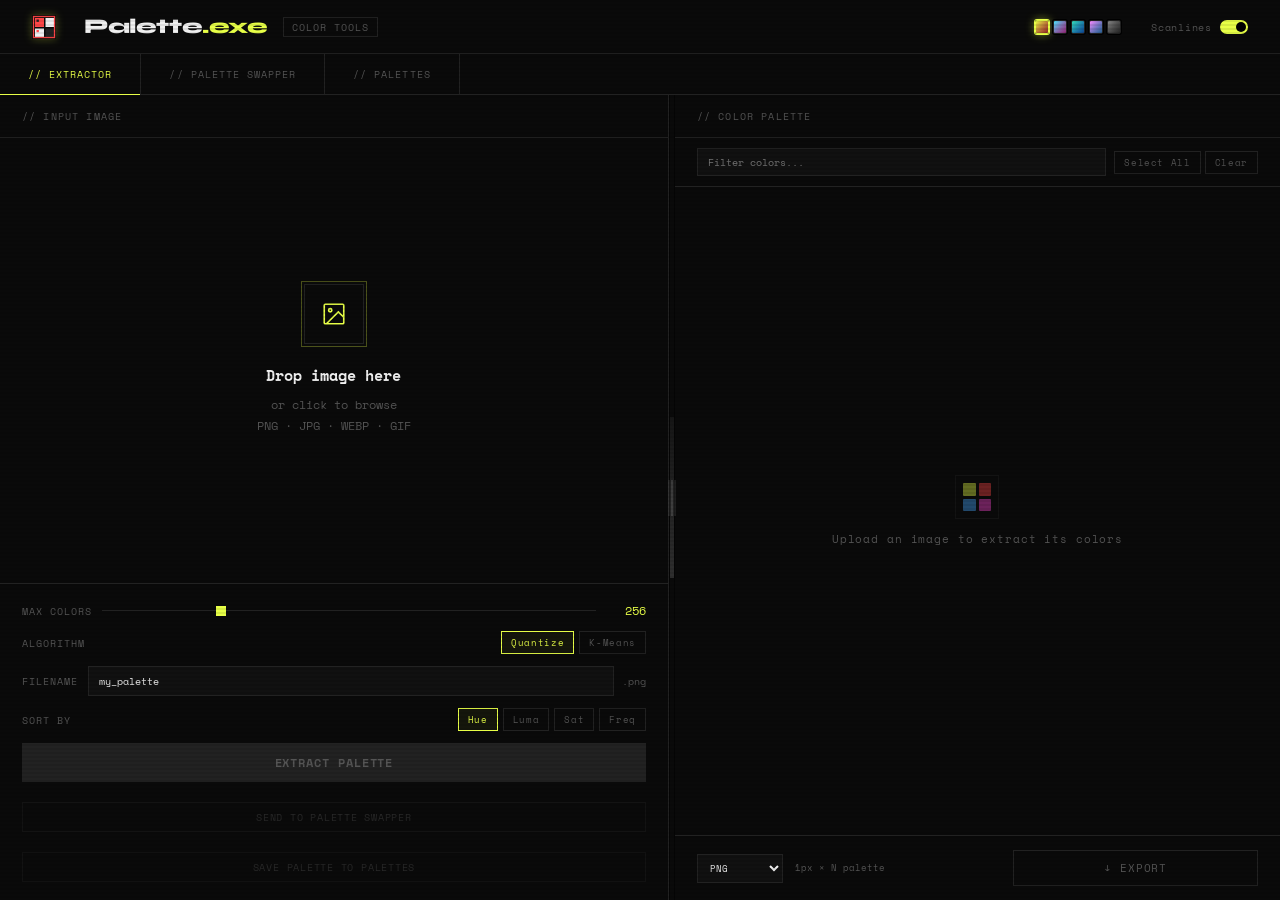
==== public/index.html @ 6da93ca4 "refactor: organize project files into logical directories - Move HTML and assets to /public - Move J" ====
<!DOCTYPE html>
<html lang="en">
<head>
  <meta charset="UTF-8">
  <meta name="viewport" content="width=device-width, initial-scale=1.0">
  <title>Palette.exe</title>
  <link rel="stylesheet" href="../styles/styles.css">
  <link rel="stylesheet" href="../styles/colorpicker.css">
  <link rel="icon" type="image/png" href="favicon-source.png">
  <link rel="apple-touch-icon" href="favicon-source.png">
  <link rel="manifest" href="manifest.json">
</head>
<body>

<div id="scanline"></div>

  <header>
    <img src="favicon-source.png" alt="Palette.exe" class="header-logo" width="24" height="24">
    <h1>Palette<span>.exe</span></h1>
    <span class="header-tag">Color Tools</span>
  <div class="header-spacer"></div>
  <div class="theme-carousel" id="themeCarousel" aria-label="Theme presets"></div>
  <div class="scanline-toggle" onclick="toggleScanline()">
    <span>Scanlines</span>
    <div class="toggle-track" id="scanlineTrack">
      <div class="toggle-thumb"></div>
    </div>
  </div>
</header>

<div class="tabs">
  <button class="tab-btn active" onclick="switchTab('extractor', this)">// Extractor</button>
  <button class="tab-btn" onclick="switchTab('swapper', this)">// Palette Swapper</button>
  <button class="tab-btn" onclick="switchTab('palettes', this)">// Palettes</button>
</div>

<div class="tab-panel active" id="tab-extractor">
  <div class="extractor-layout">

    <div class="left">
      <div class="panel-header">// Input Image</div>

      <div id="dropZone" class="drop-zone">
        <input type="file" id="fileInput" accept="image/*">
        <div class="drop-icon">
          <svg width="26" height="26" viewBox="0 0 24 24" fill="none" stroke="currentColor" stroke-width="1.5">
            <rect x="3" y="3" width="18" height="18" rx="1"/>
            <circle cx="8.5" cy="8.5" r="1.5"/>
            <path d="M21 15l-5-5L5 21"/>
          </svg>
        </div>
        <div class="drop-text">
          <strong>Drop image here</strong>
          or click to browse<br>PNG · JPG · WEBP · GIF
        </div>
      </div>

      <div id="imagePreviewWrap" class="image-preview-wrap" style="display:none;">
        <img id="imagePreview" src="" alt="preview">
        <div id="imgMeta" class="img-meta"></div>
        <button class="replace-btn" onclick="resetExtractor()">[ replace image ]</button>
      </div>

      <canvas id="canvas"></canvas>

      <div class="controls">
        <div class="control-row">
          <span class="control-label">Max Colors</span>
          <input type="range" id="maxColors" min="2" max="1080" value="256" oninput="updateMaxColors(this.value)">
          <span class="control-value" id="maxColorsVal">256</span>
        </div>

        <div class="control-row">
          <span class="control-label">Algorithm</span>
          <div class="sort-btns">
            <button class="sort-btn active" onclick="setAlgorithm('quantize',this)">Quantize</button>
            <button class="sort-btn" onclick="setAlgorithm('kmeans',this)">K-Means</button>
          </div>
        </div>

        <div class="control-row">
          <span class="control-label">Filename</span>
          <div class="filename-row" style="flex:1;">
            <input class="filename-input" type="text" id="paletteFilename" value="my_palette" placeholder="palette_name">
            <span class="filename-ext">.png</span>
          </div>
        </div>

        <div class="control-row">
          <span class="control-label">Sort By</span>
          <div class="sort-btns">
            <button class="sort-btn active" onclick="setSort('hue',this)">Hue</button>
            <button class="sort-btn" onclick="setSort('lum',this)">Luma</button>
            <button class="sort-btn" onclick="setSort('sat',this)">Sat</button>
            <button class="sort-btn" onclick="setSort('freq',this)">Freq</button>
          </div>
        </div>

        <button class="extract-btn" id="extractBtn" onclick="extractColors()" disabled>
          Extract Palette
        </button>
        <button class="extract-link-btn" id="sendToSwapperBtn" onclick="sendToSwapper()" disabled>
          Send to Palette Swapper
        </button>
        <button class="extract-link-btn" id="saveExtractorToPalettesBtn" onclick="saveExtractorPaletteToPalettes()" disabled>
          Save Palette to Palettes
        </button>
      </div>
    </div>

    <div class="resize-handle extractor-resizer" id="extractorResizer" title="Drag to resize panels"></div>

    <div class="right">
      <div class="right-header">
        <span class="panel-label">// Color Palette</span>
        <span class="color-count" id="colorCount"></span>
      </div>

      <div class="palette-toolbar">
        <input type="text" id="colorFilter" class="color-filter" placeholder="Filter colors..." oninput="filterColors()">
        <div class="palette-actions">
          <button class="sort-btn" onclick="selectAllColors()">Select All</button>
          <button class="sort-btn" onclick="clearSelection()">Clear</button>
        </div>
      </div>

      <div class="palette-area" id="paletteArea">
        <div class="empty-state" id="emptyState">
          <div class="em-icon">
            <div class="em-swatch" style="background:#e8ff47"></div>
            <div class="em-swatch" style="background:#ff4747"></div>
            <div class="em-swatch" style="background:#47a9ff"></div>
            <div class="em-swatch" style="background:#ff47d4"></div>
          </div>
          Upload an image to extract its colors
        </div>
      </div>

      <div class="color-detail" id="colorDetail" style="display:none;">
        <div class="detail-swatch" id="detailSwatch"></div>
        <div class="detail-info">
          <div class="detail-row">
            <span class="detail-label">HEX</span>
            <span class="detail-value" id="detailHex">#000000</span>
            <button class="detail-copy" onclick="copyDetail('hex')">📋</button>
          </div>
          <div class="detail-row">
            <span class="detail-label">RGB</span>
            <span class="detail-value" id="detailRgb">0, 0, 0</span>
            <button class="detail-copy" onclick="copyDetail('rgb')">📋</button>
          </div>
          <div class="detail-row">
            <span class="detail-label">HSL</span>
            <span class="detail-value" id="detailHsl">0°, 0%, 0%</span>
            <button class="detail-copy" onclick="copyDetail('hsl')">📋</button>
          </div>
          <div class="detail-row">
            <span class="detail-label">Freq</span>
            <span class="detail-value" id="detailFreq">0</span>
          </div>
        </div>
      </div>

      <div class="download-bar">
        <select id="extractorExportFormat" class="export-select" onchange="updateExportInfo()">
          <option value="png">PNG</option>
          <option value="json">JSON</option>
          <option value="scss">SCSS</option>
          <option value="tailwind">Tailwind</option>
          <option value="gpl">GIMP</option>
        </select>
        <div class="download-info" id="downloadInfo">1px × N palette</div>
        <button class="download-btn" id="downloadBtn" onclick="downloadPalette()" disabled>
          ↓ Export
        </button>
      </div>
    </div>

  </div>
</div>

<div class="tab-panel" id="tab-swapper">
  <div class="swapper-layout">

    <div class="swap-sidebar">
      <div class="panel-header" style="display:flex;align-items:center;justify-content:space-between;">
        <span>// Load Image</span>
        <button class="replace-btn" id="replaceImageBtn" style="display:none;padding:2px 8px;font-size:0.5rem;" onclick="resetSwapImage()">Replace</button>
      </div>

      <div class="palettes-toolbar" style="padding:8px 14px;">
        <span class="control-label" style="flex: 1;">Extract:</span>
        <div class="sort-btns">
          <button class="sort-btn active" onclick="setSwapExtractionMethod('quantize', this)">Quantize</button>
          <button class="sort-btn" onclick="setSwapExtractionMethod('kmeans', this)">K-Means</button>
        </div>
      </div>

      <div id="swapDropZone" class="swap-drop-zone">
        <input type="file" id="swapFileInput" accept="image/*">
        <div class="swap-drop-content" id="swapDropContent">
          <div class="drop-icon" style="width:48px;height:48px;margin-bottom:12px;">
            <svg width="22" height="22" viewBox="0 0 24 24" fill="none" stroke="currentColor" stroke-width="1.5">
              <rect x="3" y="3" width="18" height="18" rx="1"/>
              <circle cx="8.5" cy="8.5" r="1.5"/>
              <path d="M21 15l-5-5L5 21"/>
            </svg>
          </div>
          <div class="drop-text" style="font-size:0.65rem;">
            <strong style="font-size:0.85rem;">Drop image here</strong>
            or click to browse
          </div>
        </div>
        <div class="swap-image-preview" id="swapImagePreview" style="display:none;">
          <img id="swapPreviewImg" src="" alt="preview">
          <div class="swap-preview-info" id="swapPreviewInfo"></div>
        </div>
      </div>

      <div class="swap-controls-scroll">
        <div class="panel-header" style="display:flex;align-items:center;justify-content:space-between;">
          <span>// Color Map</span>
          <span id="swapColorCount" style="color:var(--accent);"></span>
        </div>

        <div class="swap-palette-list" id="swapPaletteList">
          <div style="color:var(--muted);font-size:0.6rem;text-align:center;padding:20px 0;">
            Load an image to see its colors
          </div>
        </div>
      </div>

      <div class="swap-actions">
        <div class="swap-tolerance-row">
          <span style="white-space:nowrap;">Tolerance</span>
          <input type="range" id="swapTolerance" min="0" max="60" value="10" oninput="updateTolerance(this.value)">
          <span id="swapToleranceVal" style="color:var(--accent);font-size:0.6rem;min-width:24px;">10</span>
        </div>
        <div class="swap-tolerance-row">
          <span style="white-space:nowrap;">Palettes</span>
          <select id="swapperPalettesSelect" onchange="onSwapperPaletteSelectChanged()">
            <option value="">-- From Palettes --</option>
          </select>
          <button class="swap-btn secondary" style="padding:4px 8px;width:auto;font-size:0.5rem;" onclick="applySelectedPaletteToSwapper()">Load</button>
          <button class="swap-btn secondary" style="padding:4px 8px;width:auto;font-size:0.5rem;" onclick="saveSwapperPaletteToPalettes()" title="Save current replacement palette to Palettes">Save</button>
        </div>
        <div class="swap-tolerance-row">
          <span style="white-space:nowrap;">Format</span>
          <select id="outputFormat">
            <option value="png">PNG</option>
            <option value="jpg">JPG</option>
            <option value="webp">WebP</option>
          </select>
        </div>
        <div class="swap-tolerance-row">
          <select id="presetSelect" onchange="loadPreset()">
            <option value="">-- Presets --</option>
          </select>
          <button class="swap-btn secondary" style="padding:4px 8px;width:auto;font-size:0.5rem;" onclick="savePreset()">+</button>
          <button class="swap-btn secondary" style="padding:4px 8px;width:auto;font-size:0.5rem;" onclick="deletePreset()">×</button>
        </div>
        <div class="swap-tolerance-row">
          <span style="white-space:nowrap;">Order</span>
          <button class="swap-btn secondary" style="padding:4px 8px;width:auto;font-size:0.5rem;" onclick="triggerOrderPaletteUpload()" title="Apply color order from a 1px-high palette strip image">From Strip</button>
          <input type="file" id="orderPaletteFile" accept="image/*" style="display:none" onchange="applyOrderFromPaletteStrip(event)">
        </div>
        <button class="swap-btn" id="applySwapBtn" onclick="applySwap()" disabled>Apply Color Swap</button>
        <button class="swap-btn secondary" id="resetSwapBtn" onclick="resetSwapColors()" disabled>Reset Colors</button>
        <div class="swap-tolerance-row">
          <select id="exportFormat">
            <option value="png_sheet">PNG Sheet (pack)</option>
            <option value="png_each">PNG Swatches (each)</option>
            <option value="css">CSS Variables</option>
            <option value="ase">ASE (Adobe)</option>
          </select>
          <button class="swap-btn secondary" style="padding:4px 12px;width:auto;font-size:0.5rem;" onclick="exportPalette()">↓ Export</button>
        </div>
      </div>
    </div>

    <div class="resize-handle swapper-resizer" id="swapperResizer" title="Drag to resize panels"></div>

    <div class="swap-canvas-area" id="swapCanvasArea">
      <div class="swap-server-status">
        <div class="status-dot" id="serverDot"></div>
        <span id="serverStatus">checking server...</span>
      </div>

      <div class="swap-empty" id="swapEmpty">
        <div class="em-icon" style="width:52px;height:52px;">
          <div class="em-swatch" style="background:#e8ff47"></div>
          <div class="em-swatch" style="background:#ff4747"></div>
          <div class="em-swatch" style="background:#47a9ff"></div>
          <div class="em-swatch" style="background:#ff47d4"></div>
        </div>
        Load an image and remap its colors<br>
        <span style="font-size:0.56rem;color:#333;">Requires colors.py running on localhost:5050</span>
      </div>

      <div class="swap-canvas-wrap" id="swapCanvasWrap" style="display:none;">
        <canvas id="swapOutputCanvas"></canvas>
      </div>

      <div class="swap-canvas-actions" id="swapCanvasActions" style="display:none;">
        <button class="swap-btn" style="padding:8px 20px;width:auto;" onclick="downloadSwapResult()">↓ Download Result</button>
        <button class="swap-btn secondary" style="padding:8px 20px;width:auto;" onclick="renameSwapResult()">✎ Rename</button>
        <span class="swap-filename" id="swapFilenameDisplay" style="color:var(--muted);font-size:0.6rem;font-family:'Space Mono',monospace;"></span>
        <button class="swap-btn secondary" id="livePreviewBtn" style="padding:8px 20px;width:auto;" onclick="toggleLivePreview()">◉ Live</button>
        <button class="swap-btn secondary" style="padding:8px 20px;width:auto;" onclick="undoSwap()">↩ Undo</button>
        <button class="swap-btn secondary" style="padding:8px 20px;width:auto;" onclick="redoSwap()">↪ Redo</button>
        <button class="swap-btn secondary" style="padding:8px 20px;width:auto;" onclick="revertSwap()">Revert</button>
        <button class="swap-btn secondary" style="padding:8px 20px;width:auto;" onclick="toggleZoom()">🔍 Zoom</button>
        <div class="canvas-theme-slider">
          <span class="canvas-theme-icon" id="canvasThemeIcon">☾</span>
          <input type="range" min="0" max="100" value="100" id="canvasThemeSlider" onchange="setCanvasTheme(this.value)" oninput="setCanvasTheme(this.value)">
        </div>
      </div>
    </div>

  </div>
</div>

<div class="tab-panel" id="tab-palettes">
  <div class="palettes-layout">
    <div class="palettes-left">
      <div class="panel-header">// Palettes</div>

      <div class="palettes-toolbar">
        <input type="text" id="palettesSearch" class="color-filter" placeholder="Search palettes..." oninput="renderPalettesTab()">
        <button class="sort-btn" onclick="createNewPalette()">New</button>
        <button class="sort-btn" onclick="exportPalettesJSON()">Export</button>
        <button class="sort-btn" onclick="triggerImportPalettesJSON()">Import</button>
        <input type="file" id="palettesImportFile" accept="application/json,.json" style="display:none" onchange="importPalettesJSON(event)">
      </div>

      <div class="palettes-list" id="palettesList">
        <div class="empty-state" style="padding:30px 0;">
          Save palettes from Extractor/Swapper, or create one here.
        </div>
      </div>
    </div>

    <div class="resize-handle palettes-resizer" id="palettesResizer" title="Drag to resize panels"></div>

    <div class="palettes-right">
      <div class="right-header">
        <span class="panel-label">// Palette Editor</span>
        <span class="color-count" id="palettesEditorCount"></span>
      </div>

      <div class="palettes-editor" id="palettesEditor">
        <div class="empty-state">
          Select a palette to edit, or click <strong>New</strong>.
        </div>
      </div>

      <div class="palettes-download-bar" id="palettesDownloadBar" style="display:none;">
        <select id="palettesExportFormat" class="export-select" onchange="updatePalettesExportInfo()">
          <option value="png">PNG</option>
          <option value="json">JSON</option>
          <option value="scss">SCSS</option>
          <option value="tailwind">Tailwind</option>
          <option value="gpl">GIMP</option>
        </select>
        <div class="download-info" id="palettesDownloadInfo">1px × N palette</div>
        <button class="download-btn" id="palettesDownloadBtn" onclick="downloadActivePalette()">
          ↓ Export
        </button>
      </div>
    </div>
  </div>
</div>

<div class="swap-mode-selector-overlay" id="swapModeOverlay" style="display:none;">
  <div class="swap-mode-dialog" onclick="event.stopPropagation()">
    <div class="swap-mode-title">// Palette Mode Selection</div>
    <div class="swap-mode-body">
      <div class="swap-mode-message">
        How should the incoming palette be applied?
      </div>
      <div class="swap-mode-buttons">
        <button class="swap-btn" onclick="applyPaletteMode('base'); _completeSendToSwapper('base')">
          Base Colors Mode<br>
          <span style="font-size:0.7rem;opacity:0.7;">Replace image colors with these</span>
        </button>
        <button class="swap-btn" onclick="applyPaletteMode('swapTo'); _completeSendToSwapper('swapTo')">
          Swap-to Colors Mode<br>
          <span style="font-size:0.7rem;opacity:0.7;">Use as replacements for current base colors</span>
        </button>
      </div>
      <button class="swap-btn secondary" onclick="closePaletteModeDialog()">Cancel</button>
    </div>
  </div>
</div>

<div class="download-dialog-overlay" id="downloadDialog" style="display:none;">
  <div class="download-dialog" onclick="event.stopPropagation()">
    <div class="download-dialog-title">// Export Result</div>
    <div class="download-dialog-body">
      <div class="download-dialog-text">
        Choose what to export for this swap:
      </div>
      <div class="download-dialog-buttons">
        <button class="swap-btn" onclick="downloadResultImageOnly()">Result Image</button>
        <button class="swap-btn secondary" onclick="downloadResultPaletteStrip()">New Palette Strip (1px × N)</button>
        <button class="swap-btn secondary" onclick="downloadOriginalPaletteStrip()">Original Palette Strip (1px × N)</button>
        <button class="swap-btn secondary" onclick="downloadResultPalettePack()">Palette Pack (orig + new)</button>
      </div>
      <button class="swap-btn secondary download-dialog-cancel" onclick="closeDownloadDialog()">Cancel</button>
    </div>
  </div>
</div>

<div class="confirm-overlay" id="confirmOverlay">
  <div class="confirm-dialog">
    <div class="confirm-message" id="confirmMessage"></div>
    <div class="confirm-buttons">
      <button class="confirm-btn cancel" id="confirmCancel">Cancel</button>
      <button class="confirm-btn confirm" id="confirmOk">Confirm</button>
    </div>
  </div>
</div>

<div class="prompt-overlay" id="promptOverlay">
  <div class="prompt-dialog">
    <div class="prompt-message" id="promptMessage"></div>
    <input type="text" class="prompt-input" id="promptInput">
    <div class="prompt-buttons">
      <button class="prompt-btn cancel" id="promptCancel">Cancel</button>
      <button class="prompt-btn ok" id="promptOk">OK</button>
    </div>
  </div>
</div>

<div class="toast" id="toast"></div>

<script src="../src/colorpicker.js"></script>
<script src="../src/quantize.js"></script>
<script src="../src/k-means.js"></script>
<script src="../src/script.js"></script>
</body>
</html>
---- styles/styles.css ----
@import url('https://fonts.googleapis.com/css2?family=Space+Mono:wght@400;700&family=Syne:wght@400;700;800&display=swap');

:root {
  --bg: #0a0a0a;
  --panel: #111111;
  --border: #222222;
  --accent: #e8ff47;
  --accent2: #ff4747;
  --text: #f0f0f0;
  --muted: #555;
  --extractor-left: 1.05fr;
  --extractor-right: 0.95fr;
  --swapper-left: 340px;
  --swapper-right: 1fr;
  --palettes-left: 360px;
  --palettes-right: 1fr;
}

* { margin: 0; padding: 0; box-sizing: border-box; }

html, body {
  background: var(--bg);
  color: var(--text);
  font-family: 'Space Mono', monospace;
  height: 100%;
  display: flex;
  flex-direction: column;
  overflow: hidden;
}

/* SCANLINE */
#scanline::before {
  content: '';
  position: fixed;
  inset: 0;
  background: repeating-linear-gradient(
    0deg, transparent, transparent 2px,
    rgba(0,0,0,0.08) 2px, rgba(0,0,0,0.08) 4px
  );
  pointer-events: none;
  z-index: 9999;
  transition: opacity 0.3s;
}

/* HEADER */
header {
  border-bottom: 1px solid var(--border);
  padding: 14px 32px;
  display: flex;
  align-items: center;
  gap: 16px;
  flex-wrap: wrap;
}

header h1 {
  font-family: 'Syne', sans-serif;
  font-weight: 800;
  font-size: 1.3rem;
  letter-spacing: -0.02em;
}
header h1 span { color: var(--accent); }

.header-logo {
  width: 24px;
  height: 24px;
  margin-right: 12px;
  vertical-align: middle;
  filter: drop-shadow(0 0 4px rgba(232, 255, 71, 0.3));
}

.header-tag {
  font-size: 0.6rem;
  color: var(--muted);
  border: 1px solid var(--border);
  padding: 2px 8px;
  letter-spacing: 0.1em;
  text-transform: uppercase;
}

.header-spacer { flex: 1; }

.theme-carousel {
  display: flex;
  align-items: center;
  gap: 4px;
  margin-right: 14px;
}

.theme-swatch {
  width: 14px;
  height: 14px;
  border-radius: 2px;
  border: 1px solid var(--border);
  box-shadow: 0 0 0 1px #000;
  cursor: pointer;
  position: relative;
  overflow: hidden;
  transition: transform 0.12s, box-shadow 0.12s, border-color 0.12s;
}

.theme-swatch::after {
  content: '';
  position: absolute;
  inset: 0;
  background: linear-gradient(135deg, rgba(0,0,0,0.0), rgba(0,0,0,0.45));
}

.theme-swatch:hover {
  transform: translateY(-1px) scale(1.05);
  border-color: var(--accent);
  box-shadow: 0 0 0 1px var(--accent);
}

.theme-swatch.active {
  border-color: var(--accent);
  box-shadow: 0 0 0 1px var(--accent), 0 0 10px rgba(232,255,71,0.6);
}

/* SCANLINE TOGGLE */
.scanline-toggle {
  display: flex;
  align-items: center;
  gap: 8px;
  font-size: 0.6rem;
  color: var(--muted);
  letter-spacing: 0.08em;
  cursor: pointer;
  user-select: none;
}
.toggle-track {
  width: 28px; height: 14px;
  background: var(--border);
  border-radius: 7px;
  position: relative;
  transition: background 0.2s;
}
.toggle-track.on { background: var(--accent); }
.toggle-thumb {
  position: absolute;
  top: 2px; left: 2px;
  width: 10px; height: 10px;
  background: #000;
  border-radius: 50%;
  transition: left 0.2s;
}
.toggle-track.on .toggle-thumb { left: 16px; }

/* TABS */
.tabs {
  display: flex;
  border-bottom: 1px solid var(--border);
}
.tab-btn {
  background: none;
  border: none;
  border-right: 1px solid var(--border);
  color: var(--muted);
  font-family: 'Space Mono', monospace;
  font-size: 0.65rem;
  padding: 12px 28px;
  cursor: pointer;
  letter-spacing: 0.1em;
  text-transform: uppercase;
  transition: all 0.15s;
  position: relative;
}
.tab-btn:hover { color: var(--text); background: rgba(255,255,255,0.02); }
.tab-btn.active { color: var(--accent); }
.tab-btn.active::after {
  content: '';
  position: absolute;
  bottom: -1px; left: 0; right: 0;
  height: 1px;
  background: var(--accent);
}

/* TAB PANELS */
.tab-panel { display: none; flex: 1; min-height: 0; }
.tab-panel.active { display: flex; flex-direction: column; flex: 1; min-height: 0; }

.extractor-layout {
  flex: 1;
  display: grid;
  grid-template-columns: minmax(260px, var(--extractor-left)) 6px minmax(260px, var(--extractor-right));
  min-height: calc(100vh - 110px);
}

.left {
  border-right: 1px solid var(--border);
  display: flex;
  flex-direction: column;
  grid-column: 1;
}

.panel-header {
  padding: 14px 22px;
  border-bottom: 1px solid var(--border);
  font-size: 0.6rem;
  color: var(--muted);
  letter-spacing: 0.12em;
  text-transform: uppercase;
}

.drop-zone {
  flex: 1;
  display: flex;
  flex-direction: column;
  align-items: center;
  justify-content: center;
  padding: 40px;
  cursor: pointer;
  position: relative;
  transition: background 0.2s;
}
.drop-zone:hover { background: rgba(232,255,71,0.02); }
.drop-zone.drag-over { background: rgba(232,255,71,0.06); }
.drop-zone input[type="file"] {
  position: absolute; inset: 0;
  opacity: 0; cursor: pointer;
  width: 100%; height: 100%;
}
.drop-icon {
  width: 60px; height: 60px;
  border: 1px solid var(--border);
  display: flex; align-items: center; justify-content: center;
  margin-bottom: 18px; position: relative;
}
.drop-icon::before {
  content: ''; position: absolute; inset: -4px;
  border: 1px solid var(--accent); opacity: 0.3;
}
.drop-icon svg { color: var(--accent); }
.drop-text { font-size: 0.72rem; color: var(--muted); text-align: center; line-height: 1.8; }
.drop-text strong { display: block; color: var(--text); font-size: 0.95rem; margin-bottom: 6px; }

.image-preview-wrap {
  flex: 1;
  display: flex; flex-direction: column;
  align-items: center; justify-content: center;
  padding: 20px;
}
.image-preview-wrap img {
  max-width: 100%; max-height: 300px;
  object-fit: contain; border: 1px solid var(--border);
}
.img-meta { margin-top: 10px; font-size: 0.6rem; color: var(--muted); letter-spacing: 0.08em; }

.replace-btn {
  margin-top: 10px; background: none;
  border: 1px solid var(--border); color: var(--muted);
  font-family: 'Space Mono', monospace; font-size: 0.62rem;
  padding: 5px 14px; cursor: pointer; letter-spacing: 0.1em; transition: all 0.15s;
}
.replace-btn:hover { border-color: var(--accent); color: var(--accent); }

/* CONTROLS */
.controls {
  padding: 18px 22px;
  border-top: 1px solid var(--border);
  display: flex; flex-direction: column; gap: 12px;
}
.control-row {
  display: flex; align-items: center;
  justify-content: space-between; gap: 10px;
}
.control-label {
  font-size: 0.6rem; color: var(--muted);
  letter-spacing: 0.1em; text-transform: uppercase; white-space: nowrap;
}
.control-value { font-size: 0.72rem; color: var(--accent); min-width: 40px; text-align: right; }

input[type="range"] {
  -webkit-appearance: none; flex: 1;
  height: 1px; background: var(--border); outline: none; cursor: pointer;
}
input[type="range"]::-webkit-slider-thumb {
  -webkit-appearance: none; width: 10px; height: 10px;
  background: var(--accent); cursor: pointer; border-radius: 0;
}

.filename-row {
  display: flex; gap: 8px; align-items: center;
}
.filename-input {
  flex: 1; background: var(--panel);
  border: 1px solid var(--border); color: var(--text);
  font-family: 'Space Mono', monospace; font-size: 0.65rem;
  padding: 6px 10px; outline: none; transition: border-color 0.15s;
}
.filename-input:focus { border-color: var(--accent); }
.filename-ext { font-size: 0.6rem; color: var(--muted); }

.sort-btns { display: flex; gap: 5px; flex-wrap: wrap; }
.sort-btn {
  background: none; border: 1px solid var(--border);
  color: var(--muted); font-family: 'Space Mono', monospace;
  font-size: 0.58rem; padding: 4px 9px; cursor: pointer;
  letter-spacing: 0.07em; transition: all 0.15s;
}
.sort-btn:hover, .sort-btn.active {
  border-color: var(--accent); color: var(--accent);
  background: rgba(232,255,71,0.05);
}

.extract-btn {
  background: var(--accent); color: #000; border: none;
  font-family: 'Space Mono', monospace; font-size: 0.72rem;
  font-weight: 700; padding: 11px 22px; cursor: pointer;
  letter-spacing: 0.08em; text-transform: uppercase;
  transition: all 0.15s; width: 100%;
}
.extract-btn:hover { background: #d4eb3c; }
.extract-btn:disabled { background: var(--border); color: var(--muted); cursor: not-allowed; }

/* RIGHT PANEL */
.right {
  display: flex;
  flex-direction: column;
  grid-column: 3;
}
.right-header {
  padding: 14px 22px; border-bottom: 1px solid var(--border);
  display: flex; align-items: center; justify-content: space-between;
}
.right-header .panel-label {
  font-size: 0.6rem; color: var(--muted);
  letter-spacing: 0.12em; text-transform: uppercase;
}
.color-count { font-size: 0.68rem; color: var(--accent); }

.palette-toolbar {
  padding: 10px 22px;
  border-bottom: 1px solid var(--border);
  display: flex;
  gap: 8px;
  align-items: center;
}
.color-filter {
  flex: 1;
  background: var(--panel);
  border: 1px solid var(--border);
  color: var(--text);
  font-family: 'Space Mono', monospace;
  font-size: 0.6rem;
  padding: 6px 10px;
  outline: none;
}
.color-filter:focus {
  border-color: var(--accent);
}
.palette-actions {
  display: flex;
  gap: 4px;
}

.palette-area {
  flex: 1; padding: 20px;
  overflow-y: auto; display: flex; flex-direction: column; gap: 0;
}
.palette-strip {
  height: 44px; width: 100%; border: 1px solid var(--border);
  margin-bottom: 20px; display: flex; overflow: hidden; flex-shrink: 0;
}
.strip-color { flex: 1; height: 100%; }

.color-grid {
  display: grid;
  grid-template-columns: repeat(auto-fill, minmax(52px, 1fr));
  gap: 5px;
}
.color-swatch {
  aspect-ratio: 1; border: 1px solid rgba(255,255,255,0.06);
  cursor: pointer; position: relative;
  transition: transform 0.1s; overflow: hidden;
}
.color-swatch:hover { transform: scale(1.08); z-index: 2; border-color: rgba(255,255,255,0.2); }
.color-swatch.dragging { opacity: 0.6; transform: scale(0.96); }
.color-swatch.drag-over {
  border-color: var(--accent);
  box-shadow: 0 0 6px rgba(232,255,71,0.4);
}
.color-swatch.selected {
  border: 2px solid var(--accent);
  box-shadow: 0 0 8px var(--accent);
}
.swatch-hex {
  position: absolute; bottom: 0; left: 0; right: 0;
  background: rgba(0,0,0,0.75); font-size: 0.48rem;
  padding: 2px; text-align: center; letter-spacing: 0.04em;
  opacity: 0; transition: opacity 0.15s; color: #fff;
}
.color-swatch:hover .swatch-hex { opacity: 1; }

.empty-state {
  flex: 1; display: flex; flex-direction: column;
  align-items: center; justify-content: center;
  gap: 12px; color: var(--muted); font-size: 0.68rem; letter-spacing: 0.08em;
}
.em-icon {
  width: 44px; height: 44px; border: 1px solid var(--border);
  display: grid; grid-template-columns: 1fr 1fr; gap: 3px;
  padding: 7px; opacity: 0.4;
}
.em-swatch { border-radius: 1px; }

.download-bar {
  padding: 14px 22px; border-top: 1px solid var(--border);
  display: flex; align-items: center; gap: 12px;
}
.download-btn {
  flex: 1; background: none; border: 1px solid var(--accent);
  color: var(--accent); font-family: 'Space Mono', monospace;
  font-size: 0.68rem; padding: 9px 18px; cursor: pointer;
  letter-spacing: 0.08em; text-transform: uppercase; transition: all 0.15s;
}
.download-btn:hover { background: var(--accent); color: #000; }
.download-btn:disabled { border-color: var(--border); color: var(--muted); cursor: not-allowed; }
.download-info { font-size: 0.58rem; color: var(--muted); line-height: 1.6; flex: 1; }
.export-select {
  background: var(--panel);
  border: 1px solid var(--border);
  color: var(--text);
  font-family: 'Space Mono', monospace;
  font-size: 0.55rem;
  padding: 6px 8px;
  cursor: pointer;
}

.extract-link-btn {
  margin-top: 8px;
  background: none;
  border: 1px solid var(--border);
  color: var(--muted);
  font-family: 'Space Mono', monospace;
  font-size: 0.6rem;
  padding: 7px 14px;
  cursor: pointer;
  letter-spacing: 0.08em;
  text-transform: uppercase;
}
.extract-link-btn:hover {
  border-color: var(--accent);
  color: var(--accent);
}
.extract-link-btn:disabled {
  opacity: 0.4;
  cursor: not-allowed;
}

.loading-bar { width: 100%; height: 1px; background: var(--border); overflow: hidden; margin-bottom: 18px; }
.loading-bar-inner { height: 100%; background: var(--accent); width: 0%; transition: width 0.5s ease; }

.color-detail {
  padding: 14px 22px;
  border-top: 1px solid var(--border);
  display: flex;
  gap: 14px;
  align-items: center;
  background: var(--panel);
}
.detail-swatch {
  width: 48px;
  height: 48px;
  border: 1px solid rgba(255,255,255,0.1);
  flex-shrink: 0;
}
.detail-info {
  flex: 1;
  display: flex;
  flex-direction: column;
  gap: 4px;
}
.detail-row {
  display: flex;
  align-items: center;
  gap: 8px;
}
.detail-label {
  font-size: 0.5rem;
  color: var(--muted);
  letter-spacing: 0.1em;
  width: 28px;
}
.detail-value {
  font-family: 'Space Mono', monospace;
  font-size: 0.6rem;
  color: var(--text);
  flex: 1;
}
.detail-copy {
  background: none;
  border: none;
  cursor: pointer;
  font-size: 0.65rem;
  opacity: 0.5;
  transition: opacity 0.15s;
}
.detail-copy:hover {
  opacity: 1;
}

.palette-area::-webkit-scrollbar { width: 3px; }
.palette-area::-webkit-scrollbar-thumb { background: var(--border); }

canvas { display: none; }

.swapper-layout {
  flex: 1;
  display: grid;
  grid-template-columns: minmax(260px, var(--swapper-left)) 6px minmax(260px, var(--swapper-right));
  min-height: calc(100vh - 110px);
  overflow: hidden;
}

.palettes-layout {
  flex: 1;
  display: grid;
  grid-template-columns: minmax(260px, var(--palettes-left)) 6px minmax(260px, var(--palettes-right));
  min-height: calc(100vh - 110px);
  overflow: hidden;
}

.palettes-left {
  border-right: 1px solid var(--border);
  display: flex;
  flex-direction: column;
  overflow: hidden;
  min-height: 0;
  grid-column: 1;
}

.palettes-toolbar {
  padding: 10px 22px;
  border-bottom: 1px solid var(--border);
  display: flex;
  gap: 8px;
  align-items: center;
}

.palettes-list {
  flex: 1;
  overflow-y: auto;
  overflow-x: hidden;
  padding: 14px;
  display: flex;
  flex-direction: column;
  gap: 8px;
  min-height: 0;
}
.palettes-list::-webkit-scrollbar { width: 3px; }
.palettes-list::-webkit-scrollbar-thumb { background: var(--border); }

.palette-card {
  border: 1px solid var(--border);
  padding: 10px;
  display: flex;
  flex-direction: column;
  gap: 8px;
  cursor: pointer;
  transition: background 0.15s, border-color 0.15s, box-shadow 0.15s;
}
.palette-card:hover { background: rgba(255,255,255,0.03); }
.palette-card.active { border-color: var(--accent); box-shadow: 0 0 0 1px var(--accent); }

.palette-card-top {
  display: flex;
  align-items: baseline;
  justify-content: space-between;
  gap: 10px;
}
.palette-card-name {
  font-size: 0.62rem;
  letter-spacing: 0.08em;
  color: var(--text);
  overflow: hidden;
  text-overflow: ellipsis;
  white-space: nowrap;
}
.palette-card-meta {
  font-size: 0.52rem;
  color: var(--muted);
  letter-spacing: 0.08em;
  white-space: nowrap;
}
.palette-card-strip {
  height: 22px;
  border: 1px solid rgba(255,255,255,0.06);
  display: flex;
  overflow: hidden;
}
.palette-card-strip span { flex: 1; }

.palettes-resizer { grid-column: 2; }

.palettes-right {
  display: flex;
  flex-direction: column;
  grid-column: 3;
  overflow: hidden;
  min-height: 0;
}

.palettes-editor {
  flex: 1;
  overflow-y: auto;
  overflow-x: hidden;
  padding: 18px 22px;
  display: flex;
  flex-direction: column;
  gap: 12px;
  min-height: 0;
}
.palettes-editor::-webkit-scrollbar { width: 3px; }
.palettes-editor::-webkit-scrollbar-thumb { background: var(--border); }

.palettes-download-bar {
  display: flex;
  align-items: center;
  gap: 8px;
  padding: 10px 12px;
  border-top: 1px solid var(--border);
  background: var(--panel);
}

.palettes-download-bar .export-select {
  background: var(--panel);
  border: 1px solid var(--border);
  color: var(--text);
  font-family: 'Space Mono', monospace;
  font-size: 0.6rem;
  padding: 4px 8px;
  cursor: pointer;
}

.palettes-download-bar .download-btn {
  background: var(--accent);
  color: #000;
  border: none;
  font-family: 'Space Mono', monospace;
  font-size: 0.6rem;
  padding: 6px 12px;
  cursor: pointer;
}

.palettes-download-bar .download-btn:hover {
  filter: brightness(1.1);
}

.palettes-download-bar .download-info {
  flex: 1;
  font-size: 0.55rem;
  color: var(--muted);
}

.palette-editor-row {
  display: flex;
  align-items: center;
  gap: 10px;
}

.palette-name-input {
  flex: 1;
  background: var(--panel);
  border: 1px solid var(--border);
  color: var(--text);
  font-family: 'Space Mono', monospace;
  font-size: 0.65rem;
  padding: 8px 10px;
  outline: none;
}
.palette-name-input:focus { border-color: var(--accent); }

.palette-editor-actions {
  display: flex;
  gap: 6px;
  flex-wrap: wrap;
}

.palette-colors-grid {
  display: grid;
  grid-template-columns: repeat(auto-fill, minmax(160px, 1fr));
  gap: 8px;
}

.palette-color-item {
  border: 1px solid var(--border);
  background: rgba(255,255,255,0.02);
  display: flex;
  align-items: center;
  gap: 8px;
  padding: 8px;
  border-radius: 4px;
  transition: border-color 0.15s ease, background 0.15s ease, box-shadow 0.15s ease;
  cursor: grab;
  overflow: hidden;
  min-width: 0;
}

.palette-color-item:hover {
  border-color: var(--accent);
  background: rgba(255,255,255,0.05);
}

.palette-color-item:active {
  cursor: grabbing;
}

.palette-color-swatch {
  width: 24px;
  height: 24px;
  min-width: 24px;
  border: 1px solid rgba(255,255,255,0.1);
  flex-shrink: 0;
  cursor: pointer;
  border-radius: 3px;
  transition: transform 0.15s ease, box-shadow 0.15s ease;
}

.palette-color-swatch:hover {
  transform: scale(1.1);
  box-shadow: 0 0 8px rgba(232,255,71,0.4);
}

.palette-color-hex {
  flex: 1;
  min-width: 0;
  background: transparent;
  border: 1px solid transparent;
  color: var(--accent);
  font-family: 'Space Mono', monospace;
  font-size: 0.62rem;
  text-transform: uppercase;
  padding: 4px 6px;
  border-radius: 3px;
  transition: border-color 0.15s ease, background 0.15s ease;
}

.palette-color-hex:hover {
  border-color: var(--border);
  background: rgba(255,255,255,0.03);
}

.palette-color-hex:focus {
  outline: none;
  border-color: var(--accent);
  background: rgba(232,255,71,0.05);
  border-radius: 3px;
}

.palette-color-remove {
  background: none;
  border: 1px solid var(--border);
  color: var(--muted);
  font-family: 'Space Mono', monospace;
  font-size: 0.55rem;
  padding: 3px 6px;
  cursor: pointer;
  border-radius: 3px;
  transition: all 0.15s ease;
  opacity: 0.6;
  flex-shrink: 0;
  min-width: 20px;
}

.palette-color-remove:hover {
  border-color: var(--accent2);
  color: var(--accent2);
  opacity: 1;
}

.palette-color-remove:active {
  transform: scale(0.95);
}

.swap-sidebar {
  border-right: 1px solid var(--border);
  display: flex;
  flex-direction: column;
  overflow: hidden;
  min-height: 0;
  grid-column: 1;
}

.swap-drop-zone {
  min-height: 180px;
  max-height: 220px;
  display: flex; flex-direction: column;
  align-items: center; justify-content: center;
  padding: 16px; cursor: pointer;
  position: relative; transition: background 0.2s;
  border-bottom: 1px solid var(--border);
  overflow: hidden;
}
.swap-drop-zone:hover { background: rgba(232,255,71,0.02); }
.swap-drop-zone.drag-over { background: rgba(232,255,71,0.06); }
.swap-drop-zone input[type="file"] {
  position: absolute; inset: 0; opacity: 0; cursor: pointer;
  width: 100%; height: 100%;
}
.swap-drop-content {
  display: flex; flex-direction: column;
  align-items: center; justify-content: center;
  width: 100%;
}
.swap-image-preview {
  width: 100%;
  height: 100%;
  display: flex; flex-direction: column;
  align-items: center; justify-content: center;
  gap: 8px;
}
.swap-image-preview img {
  max-width: 100%;
  max-height: 140px;
  object-fit: contain;
  border: 1px solid var(--border);
}
.swap-preview-info {
  font-size: 0.5rem; color: var(--muted);
}

.swap-controls-scroll {
  flex: 1;
  overflow-y: auto;
  overflow-x: hidden;
  display: flex; flex-direction: column;
  min-height: 0;
  height: 100%;
}

.swap-palette-list {
  flex: 1; 
  overflow-y: auto; 
  overflow-x: hidden;
  padding: 14px;
  display: flex; flex-direction: column; gap: 6px;
  min-height: 0;
}
.swap-palette-list::-webkit-scrollbar { width: 3px; }
.swap-palette-list::-webkit-scrollbar-thumb { background: var(--border); }

.swap-color-row {
  display: flex; align-items: center; gap: 8px;
  padding: 5px 8px; border: 1px solid var(--border);
  cursor: default; transition: background 0.15s;
  font-size: 0.6rem;
}
.swap-color-row:hover { background: rgba(255,255,255,0.03); }
.swap-color-row[draggable="true"] { cursor: grab; }
.swap-color-row[draggable="true"]:active { cursor: grabbing; }

.swatch-orig, .swatch-new {
  width: 24px; height: 24px;
  border: 1px solid rgba(255,255,255,0.1); flex-shrink: 0;
}
.swatch-new { cursor: pointer; position: relative; }
.swatch-new:hover::after {
  content: '🎨';
  position: absolute; inset: 0;
  display: flex; align-items: center; justify-content: center;
  background: rgba(0,0,0,0.5); font-size: 10px; color: #fff;
  display: grid; place-items: center;
}
.color-picker-hidden {
  position: absolute;
  opacity: 0;
  width: 100%;
  height: 100%;
  cursor: pointer;
  top: 0;
  left: 0;
}

.swap-arrow { color: var(--muted); font-size: 0.6rem; }
.swap-hex-label { color: var(--muted); font-family: 'Space Mono', monospace; flex: 1; }
.swap-hex-new { 
  color: var(--accent); font-family: 'Space Mono', monospace; 
  background: transparent; border: none; width: 70px; padding: 2px 4px;
  text-transform: uppercase;
}
.swap-hex-new:focus { outline: 1px solid var(--accent); border-radius: 2px; }

.swap-actions {
  padding: 14px; border-top: 1px solid var(--border);
  display: flex; flex-direction: column; gap: 8px;
  flex-shrink: 0;
  background: var(--panel);
}

.swap-btn {
  background: var(--accent); color: #000; border: none;
  font-family: 'Space Mono', monospace; font-size: 0.68rem;
  font-weight: 700; padding: 10px; cursor: pointer;
  letter-spacing: 0.08em; text-transform: uppercase; transition: all 0.15s;
}
.swap-btn:hover { background: #d4eb3c; }
.swap-btn:disabled { background: var(--border); color: var(--muted); cursor: not-allowed; }
.swap-btn.secondary {
  background: none; border: 1px solid var(--border);
  color: var(--muted);
}
.swap-btn.secondary:hover { border-color: var(--accent); color: var(--accent); background: none; }

.swap-canvas-area {
  position: relative;
  display: flex;
  flex-direction: column;
  flex: 1;
  min-height: 0;
  padding: 32px;
  gap: 16px;
  background: var(--bg);
  grid-column: 3;
}

.resize-handle {
  grid-column: 2;
  cursor: col-resize;
  background: linear-gradient(
    to bottom,
    transparent 0,
    transparent 40%,
    rgba(255,255,255,0.05) 40%,
    rgba(255,255,255,0.15) 60%,
    transparent 60%,
    transparent 100%
  );
  border-left: 1px solid #050505;
  border-right: 1px solid #050505;
  position: relative;
}

.resize-handle::after {
  content: '';
  position: absolute;
  top: 50%;
  left: 50%;
  width: 2px;
  height: 36px;
  background: rgba(255,255,255,0.18);
  box-shadow:
    -3px 0 0 rgba(255,255,255,0.12),
    3px 0 0 rgba(255,255,255,0.12);
  transform: translate(-50%, -50%);
  opacity: 0.7;
}

body.resizing .resize-handle::after {
  opacity: 1;
}

@media (max-width: 860px) {
  .extractor-layout {
    grid-template-columns: 1fr;
  }
  .resize-handle.extractor-resizer {
    display: none;
  }
  .left {
    grid-column: 1;
  }
  .right {
    grid-column: 1;
  }

  .swapper-layout {
    grid-template-columns: 1fr;
  }
  .resize-handle.swapper-resizer {
    display: none;
  }
  .swap-sidebar {
    grid-column: 1;
  }
  .swap-canvas-area {
    grid-column: 1;
  }

  .palettes-layout {
    grid-template-columns: 1fr;
  }
  .resize-handle.palettes-resizer {
    display: none;
  }
  .palettes-left {
    grid-column: 1;
    border-right: none;
    border-bottom: 1px solid var(--border);
  }
  .palettes-right {
    grid-column: 1;
  }
}

.swap-canvas-wrap {
  flex: 1;
  width: 100%;
  height: 100%;
  position: relative;
  display: flex;
  align-items: center;
  justify-content: center;
  overflow: auto;
  border: 1px solid var(--border);
  background: repeating-conic-gradient(#111 0% 25%, #0a0a0a 0% 50%) 50% / 20px 20px;
  min-height: 0;
  transition: background 0.2s ease;
}

.swap-canvas-wrap.zoomed {
  overflow: auto;
}

#swapOutputCanvas {
  display: block;
  max-width: 100%;
  max-height: 100%;
  image-rendering: pixelated;
  cursor: zoom-in;
  transition: transform 0.2s;
}
#swapOutputCanvas.zoomed {
  cursor: grab;
  transform: scale(1);
}
#swapOutputCanvas.panning {
  cursor: grabbing;
}

.swap-empty {
  display: flex; flex-direction: column;
  align-items: center; justify-content: center;
  gap: 14px; color: var(--muted);
  font-size: 0.68rem; letter-spacing: 0.08em;
  text-align: center;
}

.swap-canvas-actions {
  display: flex; gap: 10px; flex-wrap: wrap; justify-content: center;
}

.download-dialog-overlay {
  position: fixed;
  inset: 0;
  background: rgba(0, 0, 0, 0.8);
  display: flex;
  align-items: center;
  justify-content: center;
  z-index: 8000;
}
.download-dialog {
  background: #0b0b0b;
  border: 1px solid var(--accent);
  box-shadow: 0 0 18px rgba(232,255,71,0.35);
  padding: 18px 22px;
  min-width: 260px;
  max-width: 320px;
  display: flex;
  flex-direction: column;
  gap: 10px;
}
.download-dialog-title {
  font-size: 0.62rem;
  letter-spacing: 0.12em;
  text-transform: uppercase;
  color: var(--accent);
  margin-bottom: 4px;
}
.download-dialog-body {
  display: flex;
  flex-direction: column;
  gap: 10px;
}
.download-dialog-text {
  font-size: 0.6rem;
  color: var(--muted);
}
.download-dialog-buttons {
  display: flex;
  flex-wrap: wrap;
  gap: 8px;
}
.download-dialog-cancel {
  width: 100%;
  margin-top: 4px;
}

.swap-server-status {
  position: absolute; top: 12px; right: 14px;
  font-size: 0.58rem; color: var(--muted);
  letter-spacing: 0.08em; display: flex; align-items: center; gap: 6px;
}
.status-dot {
  width: 6px; height: 6px; border-radius: 50%;
  background: var(--border);
}
.status-dot.online { background: #47ff7a; box-shadow: 0 0 6px #47ff7a88; }
.status-dot.offline { background: var(--accent2); }

.swap-tolerance-row {
  display: flex; align-items: center; gap: 8px;
  font-size: 0.58rem; color: var(--muted);
}
.swap-tolerance-row input[type="range"] { flex: 1; }
.swap-tolerance-row select {
  flex: 1; background: var(--panel); color: var(--text);
  border: 1px solid var(--border); padding: 4px 8px;
  font-family: 'Space Mono', monospace; font-size: 0.58rem;
  cursor: pointer;
}
.swap-tolerance-row select:focus {
  outline: none; border-color: var(--accent);
}

/* TOAST */
.toast {
  position: fixed; bottom: 22px; left: 50%;
  transform: translateX(-50%) translateY(80px);
  background: var(--accent); color: #000;
  font-family: 'Space Mono', monospace; font-size: 0.68rem;
  font-weight: 700; padding: 9px 22px; letter-spacing: 0.08em;
  transition: transform 0.3s cubic-bezier(0.34, 1.56, 0.64, 1);
  z-index: 10000; white-space: nowrap;
}
.toast.show { transform: translateX(-50%) translateY(0); }
.toast.error { background: var(--accent2); color: #fff; }

@media (max-width: 860px) {
  .theme-carousel {
    display: none;
  }
  .left { border-right: none; border-bottom: 1px solid var(--border); }
  .swap-sidebar { border-right: none; border-bottom: 1px solid var(--border); }
  header { padding: 10px 16px; }
  header h1 { font-size: 1rem; }
  .tab-btn { padding: 10px 16px; font-size: 0.6rem; }
  .controls { padding: 12px 16px; }
  .control-row { flex-wrap: wrap; gap: 8px; }
  .control-label { width: 100%; }
  input[type="range"] { width: 100%; }
  .sort-btns { width: 100%; justify-content: flex-start; }
  .palette-toolbar { flex-direction: column; align-items: stretch; }
  .palette-actions { justify-content: flex-end; }
  .color-detail { flex-direction: column; align-items: flex-start; gap: 10px; }
  .detail-info { width: 100%; }
  .download-bar { flex-wrap: wrap; }
  .export-select { width: 100%; }
  .download-info { width: 100%; text-align: center; }
  .download-btn { width: 100%; }
}

@media (max-width: 480px) {
  .header-tag { display: none; }
  .scanline-toggle span { display: none; }
  .color-grid { grid-template-columns: repeat(auto-fill, minmax(40px, 1fr)); }
  .swapper-layout { min-height: auto; }
  .swap-canvas-area { min-height: 300px; }
  .swap-drop-zone { min-height: 140px; max-height: 160px; }
  .swap-controls-scroll { min-height: 200px; }
  .swap-canvas-wrap { min-height: 250px; }
  .swap-canvas-actions { gap: 6px; }
  .swap-canvas-actions .swap-btn { padding: 6px 12px !important; font-size: 0.5rem !important; }
}

.confirm-overlay {
  position: fixed;
  inset: 0;
  background: rgba(0, 0, 0, 0.85);
  display: flex;
  align-items: center;
  justify-content: center;
  z-index: 10000;
  opacity: 0;
  visibility: hidden;
  transition: opacity 0.15s, visibility 0.15s;
}

.confirm-overlay.show {
  opacity: 1;
  visibility: visible;
}

.confirm-dialog {
  background: var(--panel);
  border: 1px solid var(--border);
  padding: 20px;
  max-width: 320px;
  width: 90%;
}

.confirm-message {
  color: var(--text);
  font-size: 0.72rem;
  margin-bottom: 20px;
  line-height: 1.6;
  letter-spacing: 0.05em;
  text-transform: uppercase;
}

.confirm-buttons {
  display: flex;
  gap: 8px;
  justify-content: flex-end;
}

.confirm-btn {
  padding: 8px 16px;
  font-family: 'Space Mono', monospace;
  font-size: 0.6rem;
  cursor: pointer;
  transition: all 0.1s ease;
  text-transform: uppercase;
  letter-spacing: 0.08em;
}

.confirm-btn.cancel {
  background: transparent;
  border: 1px solid var(--border);
  color: var(--muted);
}

.confirm-btn.cancel:hover {
  border-color: var(--accent);
  color: var(--accent);
}

.confirm-btn.confirm {
  background: var(--accent);
  border: 1px solid var(--accent);
  color: #000;
}

.confirm-btn.confirm:hover {
  background: var(--accent2);
  border-color: var(--accent2);
  color: #fff;
}

.prompt-overlay {
  position: fixed;
  inset: 0;
  background: rgba(0, 0, 0, 0.85);
  display: flex;
  align-items: center;
  justify-content: center;
  z-index: 10001;
  opacity: 0;
  visibility: hidden;
  transition: opacity 0.15s, visibility 0.15s;
}

.prompt-overlay.show {
  opacity: 1;
  visibility: visible;
}

.prompt-dialog {
  background: var(--panel);
  border: 1px solid var(--border);
  padding: 20px;
  max-width: 320px;
  width: 90%;
}

.prompt-message {
  color: var(--text);
  font-size: 0.72rem;
  margin-bottom: 16px;
  line-height: 1.6;
  letter-spacing: 0.05em;
  text-transform: uppercase;
}

.prompt-input {
  width: 100%;
  background: var(--bg);
  border: 1px solid var(--border);
  padding: 10px 12px;
  color: var(--text);
  font-family: 'Space Mono', monospace;
  font-size: 0.75rem;
  margin-bottom: 16px;
  box-sizing: border-box;
  text-transform: none;
  letter-spacing: normal;
}

.prompt-input:focus {
  outline: none;
  border-color: var(--accent);
}

.prompt-buttons {
  display: flex;
  gap: 8px;
  justify-content: flex-end;
}

.prompt-btn {
  padding: 8px 16px;
  font-family: 'Space Mono', monospace;
  font-size: 0.6rem;
  cursor: pointer;
  transition: all 0.1s ease;
  text-transform: uppercase;
  letter-spacing: 0.08em;
}

.prompt-btn.cancel {
  background: transparent;
  border: 1px solid var(--border);
  color: var(--muted);
}

.prompt-btn.cancel:hover {
  border-color: var(--accent);
  color: var(--accent);
}

.prompt-btn.ok {
  background: var(--accent);
  border: 1px solid var(--accent);
  color: #000;
}

.prompt-btn.ok:hover {
  background: var(--accent2);
  border-color: var(--accent2);
  color: #fff;
}

.canvas-theme-slider {
  display: inline-flex;
  align-items: center;
  gap: 8px;
  background: var(--panel);
  border: 1px solid var(--border);
  border-radius: 4px;
  padding: 4px 8px;
}

.canvas-theme-slider input[type="range"] {
  -webkit-appearance: none;
  width: 50px;
  height: 4px;
  background: var(--border);
  border-radius: 2px;
  outline: none;
}

.canvas-theme-slider input[type="range"]::-webkit-slider-thumb {
  -webkit-appearance: none;
  width: 14px;
  height: 14px;
  background: var(--accent);
  border-radius: 50%;
  cursor: pointer;
  transition: transform 0.15s ease;
}

.canvas-theme-slider input[type="range"]::-webkit-slider-thumb:hover {
  transform: scale(1.2);
}

.canvas-theme-slider input[type="range"]::-moz-range-thumb {
  width: 14px;
  height: 14px;
  background: var(--accent);
  border: none;
  border-radius: 50%;
  cursor: pointer;
}

.canvas-theme-icon {
  font-size: 0.8rem;
  width: 16px;
  text-align: center;
}

.swap-mode-selector-overlay {
  position: fixed;
  inset: 0;
  background: rgba(0, 0, 0, 0.85);
  display: flex;
  align-items: center;
  justify-content: center;
  z-index: 8100;
  opacity: 0;
  visibility: hidden;
  transition: opacity 0.15s, visibility 0.15s;
}

.swap-mode-selector-overlay[data-show="true"],
.swap-mode-selector-overlay.show {
  opacity: 1;
  visibility: visible;
}

.swap-mode-dialog {
  background: var(--panel);
  border: 1px solid var(--accent);
  box-shadow: 0 0 18px rgba(232,255,71,0.35);
  padding: 20px;
  min-width: 320px;
  max-width: 420px;
  display: flex;
  flex-direction: column;
  gap: 14px;
}

.swap-mode-title {
  font-size: 0.65rem;
  letter-spacing: 0.12em;
  text-transform: uppercase;
  color: var(--accent);
}

.swap-mode-body {
  display: flex;
  flex-direction: column;
  gap: 12px;
}

.swap-mode-message {
  font-size: 0.62rem;
  color: var(--text);
  line-height: 1.5;
}

.swap-mode-buttons {
  display: flex;
  flex-direction: column;
  gap: 8px;
}

.swap-mode-buttons .swap-btn {
  text-align: left;
  padding: 10px 14px;
  font-size: 0.62rem;
  line-height: 1.4;
}
---- styles/colorpicker.css ----
.cp-overlay {
  position: fixed;
  inset: 0;
  z-index: 99998;
  background: transparent;
}

.cp-picker {
  position: fixed;
  z-index: 99999;
  width: 260px;
  background: #111;
  border: 1px solid #2a2a2a;
  box-shadow:
    0 0 0 1px #000,
    0 20px 60px rgba(0,0,0,0.8),
    0 4px 16px rgba(0,0,0,0.6);
  font-family: 'Space Mono', monospace;
  color: #f0f0f0;
  user-select: none;
  animation: cp-appear 0.12s cubic-bezier(0.16, 1, 0.3, 1);
  transform-origin: top left;
}

.cp-picker.cp-flip-y {
  transform-origin: bottom left;
}

@keyframes cp-appear {
  from { opacity: 0; transform: scale(0.92) translateY(-4px); }
  to   { opacity: 1; transform: scale(1) translateY(0); }
}

.cp-header {
  display: flex;
  align-items: center;
  justify-content: space-between;
  padding: 10px 12px 8px;
  border-bottom: 1px solid #1e1e1e;
}

.cp-title {
  font-size: 0.55rem;
  letter-spacing: 0.14em;
  text-transform: uppercase;
  color: #444;
}

.cp-close {
  width: 18px; height: 18px;
  display: flex; align-items: center; justify-content: center;
  background: none; border: 1px solid #222; cursor: pointer;
  color: #555; font-size: 10px; transition: all 0.12s; line-height: 1;
}
.cp-close:hover { border-color: #ff4747; color: #ff4747; }

/* SV Gradient (Saturation/Value box) */
.cp-sv-wrap {
  position: relative;
  width: 100%;
  height: 160px;
  cursor: crosshair;
  flex-shrink: 0;
}

.cp-sv-canvas {
  position: absolute;
  inset: 0;
  width: 100%;
  height: 100%;
  display: block;
}

.cp-sv-cursor {
  position: absolute;
  width: 12px; height: 12px;
  border-radius: 50%;
  border: 2px solid #fff;
  box-shadow: 0 0 0 1px rgba(0,0,0,0.6), inset 0 0 0 1px rgba(0,0,0,0.2);
  transform: translate(-50%, -50%);
  pointer-events: none;
  transition: box-shadow 0.1s;
}

.cp-sliders {
  padding: 12px 12px 4px;
  display: flex;
  flex-direction: column;
  gap: 10px;
}

.cp-slider-row {
  display: flex;
  align-items: center;
  gap: 8px;
}

.cp-slider-label {
  font-size: 0.48rem;
  color: #444;
  letter-spacing: 0.1em;
  text-transform: uppercase;
  width: 14px;
  flex-shrink: 0;
  text-align: center;
}

.cp-slider-track-wrap {
  flex: 1;
  height: 10px;
  position: relative;
  cursor: pointer;
}

.cp-slider-track {
  width: 100%;
  height: 100%;
  display: block;
  border-radius: 0;
}

.cp-slider-thumb {
  position: absolute;
  top: 50%;
  width: 10px; height: 16px;
  background: #f0f0f0;
  border: 1px solid rgba(0,0,0,0.4);
  box-shadow: 0 1px 4px rgba(0,0,0,0.5);
  transform: translate(-50%, -50%);
  pointer-events: none;
  transition: background 0.05s;
}

.cp-bottom {
  padding: 10px 12px 12px;
  display: flex;
  gap: 8px;
  align-items: center;
  border-top: 1px solid #1a1a1a;
}

.cp-preview-wrap {
  display: flex;
  flex-direction: column;
  gap: 3px;
  flex-shrink: 0;
}

.cp-preview-new,
.cp-preview-old {
  width: 32px;
  height: 20px;
  border: 1px solid rgba(255,255,255,0.08);
  cursor: default;
}

.cp-preview-old {
  cursor: pointer;
  opacity: 0.5;
  transition: opacity 0.15s;
  position: relative;
}
.cp-preview-old:hover { opacity: 0.8; }
.cp-preview-old::after {
  content: '↩';
  position: absolute;
  inset: 0;
  display: flex; align-items: center; justify-content: center;
  font-size: 9px; color: #fff;
  background: rgba(0,0,0,0.4);
  opacity: 0;
  transition: opacity 0.12s;
  display: grid; place-items: center;
}
.cp-preview-old:hover::after { opacity: 1; }

.cp-inputs {
  flex: 1;
  display: flex;
  flex-direction: column;
  gap: 5px;
}

.cp-hex-row {
  display: flex;
  align-items: center;
  gap: 5px;
}

.cp-input-label {
  font-size: 0.45rem;
  color: #444;
  letter-spacing: 0.08em;
  text-transform: uppercase;
  width: 20px;
  flex-shrink: 0;
}

.cp-hex-input {
  flex: 1;
  background: #0a0a0a;
  border: 1px solid #222;
  color: #e8ff47;
  font-family: 'Space Mono', monospace;
  font-size: 0.62rem;
  padding: 4px 7px;
  outline: none;
  text-transform: uppercase;
  letter-spacing: 0.04em;
  transition: border-color 0.12s;
  width: 100%;
}
.cp-hex-input:focus { border-color: #e8ff47; }
.cp-hex-input.invalid { border-color: #ff4747; color: #ff4747; }

.cp-rgb-row {
  display: flex;
  gap: 4px;
  align-items: center;
}

.cp-channel-input {
  flex: 1;
  background: #0a0a0a;
  border: 1px solid #1e1e1e;
  color: #888;
  font-family: 'Space Mono', monospace;
  font-size: 0.5rem;
  padding: 3px 4px;
  text-align: center;
  outline: none;
  transition: border-color 0.12s;
  min-width: 0;
}
.cp-channel-input:focus { border-color: #e8ff47; color: #f0f0f0; }

.cp-swatches-section {
  padding: 0 12px 12px;
  border-top: 1px solid #1a1a1a;
  padding-top: 10px;
}

.cp-swatches-label {
  font-size: 0.45rem;
  color: #333;
  letter-spacing: 0.12em;
  text-transform: uppercase;
  margin-bottom: 8px;
}

.cp-swatches-grid {
  display: grid;
  grid-template-columns: repeat(10, 1fr);
  gap: 3px;
}

.cp-swatch {
  aspect-ratio: 1;
  border: 1px solid rgba(255,255,255,0.05);
  cursor: pointer;
  transition: transform 0.1s, border-color 0.1s;
  position: relative;
}
.cp-swatch:hover {
  transform: scale(1.2);
  z-index: 2;
  border-color: rgba(255,255,255,0.3);
}
.cp-swatch.active::after {
  content: '';
  position: absolute;
  inset: -2px;
  border: 1px solid #e8ff47;
}

/* Recent colors add button */
.cp-swatch-add {
  aspect-ratio: 1;
  border: 1px dashed #2a2a2a;
  cursor: pointer;
  display: flex; align-items: center; justify-content: center;
  color: #333; font-size: 10px;
  transition: all 0.12s;
}
.cp-swatch-add:hover { border-color: #e8ff47; color: #e8ff47; }

.cp-eyedropper-btn {
  background: none;
  border: 1px solid #222;
  color: #555;
  font-family: 'Space Mono', monospace;
  font-size: 0.5rem;
  padding: 4px 8px;
  cursor: pointer;
  letter-spacing: 0.06em;
  transition: all 0.12s;
  display: flex; align-items: center; gap: 4px;
  white-space: nowrap;
}
.cp-eyedropper-btn:hover { border-color: #e8ff47; color: #e8ff47; }
.cp-eyedropper-btn:disabled { opacity: 0.3; cursor: not-allowed; }

.cp-footer {
  padding: 0 12px 12px;
  display: flex;
  gap: 6px;
}

.cp-btn-confirm {
  flex: 1;
  background: #e8ff47;
  border: none;
  color: #000;
  font-family: 'Space Mono', monospace;
  font-size: 0.58rem;
  font-weight: 700;
  padding: 7px;
  cursor: pointer;
  letter-spacing: 0.08em;
  text-transform: uppercase;
  transition: background 0.12s;
}
.cp-btn-confirm:hover { background: #d4eb3c; }

.cp-btn-cancel {
  background: none;
  border: 1px solid #222;
  color: #555;
  font-family: 'Space Mono', monospace;
  font-size: 0.58rem;
  padding: 7px 14px;
  cursor: pointer;
  letter-spacing: 0.08em;
  text-transform: uppercase;
  transition: all 0.12s;
}
.cp-btn-cancel:hover { border-color: #ff4747; color: #ff4747; }

.cp-mode-tabs {
  display: flex;
  border-bottom: 1px solid #1a1a1a;
}
.cp-mode-tab {
  flex: 1;
  background: none;
  border: none;
  border-right: 1px solid #1a1a1a;
  color: #444;
  font-family: 'Space Mono', monospace;
  font-size: 0.5rem;
  padding: 6px;
  cursor: pointer;
  letter-spacing: 0.08em;
  text-transform: uppercase;
  transition: all 0.12s;
  position: relative;
}
.cp-mode-tab:last-child { border-right: none; }
.cp-mode-tab:hover { color: #888; }
.cp-mode-tab.active { color: #e8ff47; }
.cp-mode-tab.active::after {
  content: '';
  position: absolute;
  bottom: -1px; left: 0; right: 0;
  height: 1px;
  background: #e8ff47;
}
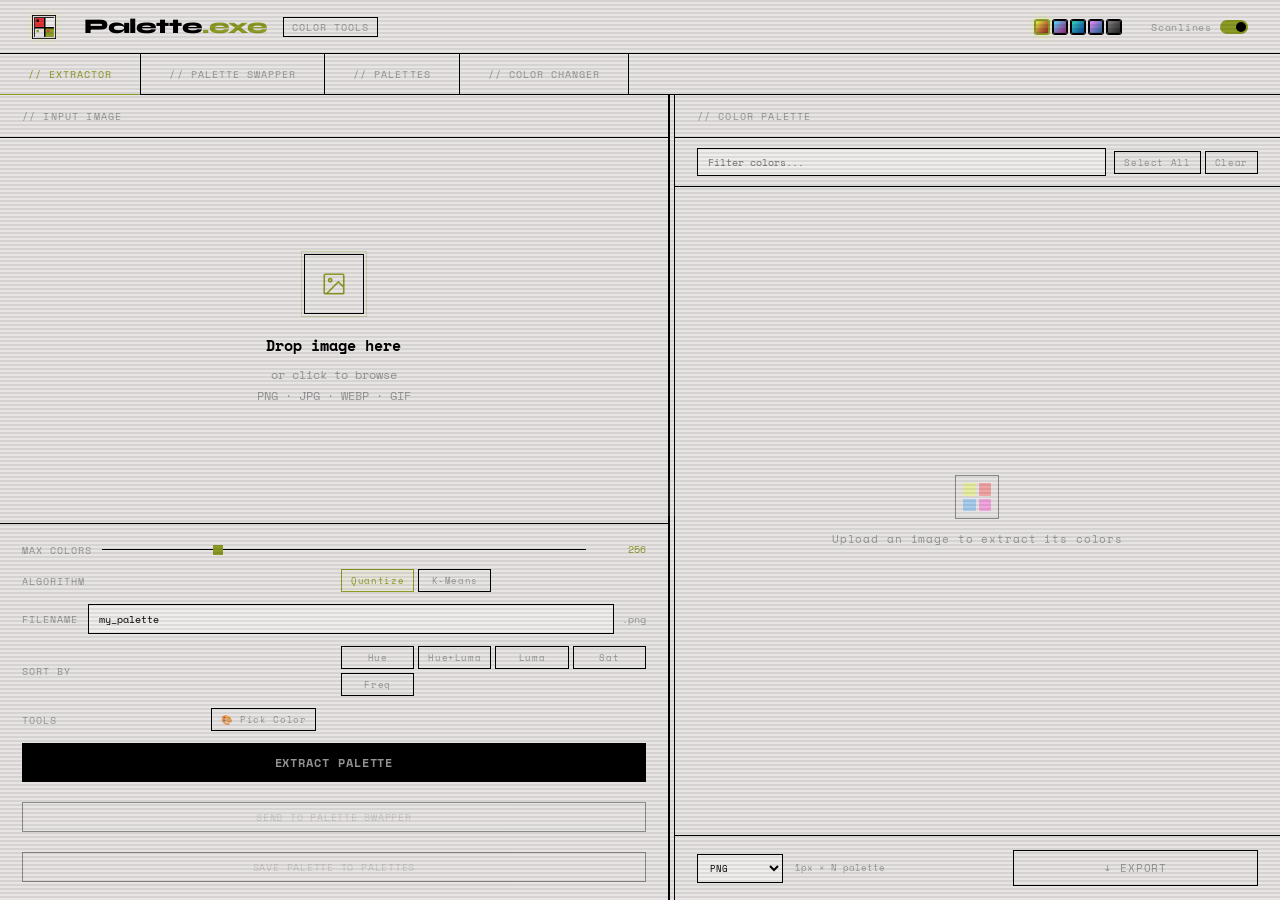
==== commit f0b5ca90: "Add Color Extraction System with CLI and Python API - Introduced a new Python module for extracting " ====
--- a/public/index.html
+++ b/public/index.html
@@ -1,5 +1,6 @@
 <!DOCTYPE html>
 <html lang="en">
+
 <head>
   <meta charset="UTF-8">
   <meta name="viewport" content="width=device-width, initial-scale=1.0">
@@ -10,433 +11,625 @@
   <link rel="apple-touch-icon" href="favicon-source.png">
   <link rel="manifest" href="manifest.json">
 </head>
+
 <body>
 
-<div id="scanline"></div>
+  <div id="scanline"></div>
 
   <header>
     <img src="favicon-source.png" alt="Palette.exe" class="header-logo" width="24" height="24">
     <h1>Palette<span>.exe</span></h1>
     <span class="header-tag">Color Tools</span>
-  <div class="header-spacer"></div>
-  <div class="theme-carousel" id="themeCarousel" aria-label="Theme presets"></div>
-  <div class="scanline-toggle" onclick="toggleScanline()">
-    <span>Scanlines</span>
-    <div class="toggle-track" id="scanlineTrack">
-      <div class="toggle-thumb"></div>
-    </div>
-  </div>
-</header>
-
-<div class="tabs">
-  <button class="tab-btn active" onclick="switchTab('extractor', this)">// Extractor</button>
-  <button class="tab-btn" onclick="switchTab('swapper', this)">// Palette Swapper</button>
-  <button class="tab-btn" onclick="switchTab('palettes', this)">// Palettes</button>
-</div>
-
-<div class="tab-panel active" id="tab-extractor">
-  <div class="extractor-layout">
-
-    <div class="left">
-      <div class="panel-header">// Input Image</div>
-
-      <div id="dropZone" class="drop-zone">
-        <input type="file" id="fileInput" accept="image/*">
-        <div class="drop-icon">
-          <svg width="26" height="26" viewBox="0 0 24 24" fill="none" stroke="currentColor" stroke-width="1.5">
-            <rect x="3" y="3" width="18" height="18" rx="1"/>
-            <circle cx="8.5" cy="8.5" r="1.5"/>
-            <path d="M21 15l-5-5L5 21"/>
-          </svg>
-        </div>
-        <div class="drop-text">
-          <strong>Drop image here</strong>
-          or click to browse<br>PNG · JPG · WEBP · GIF
-        </div>
-      </div>
-
-      <div id="imagePreviewWrap" class="image-preview-wrap" style="display:none;">
-        <img id="imagePreview" src="" alt="preview">
-        <div id="imgMeta" class="img-meta"></div>
-        <button class="replace-btn" onclick="resetExtractor()">[ replace image ]</button>
-      </div>
-
-      <canvas id="canvas"></canvas>
-
-      <div class="controls">
-        <div class="control-row">
-          <span class="control-label">Max Colors</span>
-          <input type="range" id="maxColors" min="2" max="1080" value="256" oninput="updateMaxColors(this.value)">
-          <span class="control-value" id="maxColorsVal">256</span>
-        </div>
-
-        <div class="control-row">
-          <span class="control-label">Algorithm</span>
+    <div class="header-spacer"></div>
+    <div class="theme-carousel" id="themeCarousel" aria-label="Theme presets"></div>
+    <div class="scanline-toggle" onclick="toggleScanline()">
+      <span>Scanlines</span>
+      <div class="toggle-track" id="scanlineTrack">
+        <div class="toggle-thumb"></div>
+      </div>
+    </div>
+  </header>
+
+  <div class="tabs">
+    <button class="tab-btn active" onclick="switchTab('extractor', this)">// Extractor</button>
+    <button class="tab-btn" onclick="switchTab('swapper', this)">// Palette Swapper</button>
+    <button class="tab-btn" onclick="switchTab('palettes', this)">// Palettes</button>
+    <button class="tab-btn" onclick="switchTab('colorchanger', this)">// Color Changer</button>
+  </div>
+
+  <div class="tab-panel active" id="tab-extractor">
+    <div class="extractor-layout">
+
+      <div class="left">
+        <div class="panel-header">// Input Image</div>
+
+        <div id="dropZone" class="drop-zone">
+          <input type="file" id="fileInput" accept="image/*">
+          <div class="drop-icon">
+            <svg width="26" height="26" viewBox="0 0 24 24" fill="none" stroke="currentColor" stroke-width="1.5">
+              <rect x="3" y="3" width="18" height="18" rx="1" />
+              <circle cx="8.5" cy="8.5" r="1.5" />
+              <path d="M21 15l-5-5L5 21" />
+            </svg>
+          </div>
+          <div class="drop-text">
+            <strong>Drop image here</strong>
+            or click to browse<br>PNG · JPG · WEBP · GIF
+          </div>
+        </div>
+
+        <div id="imagePreviewWrap" class="image-preview-wrap" style="display:none;">
+          <img id="imagePreview" src="" alt="preview">
+          <div id="imgMeta" class="img-meta"></div>
+          <button class="replace-btn" onclick="resetExtractor()">[ replace image ]</button>
+        </div>
+
+        <canvas id="canvas"></canvas>
+
+        <div class="controls">
+          <div class="control-row">
+            <span class="control-label">Max Colors</span>
+            <input type="range" id="maxColors" min="2" max="1080" value="256" oninput="updateMaxColors(this.value)">
+            <span class="control-value" id="maxColorsVal">256</span>
+          </div>
+
+          <div class="control-row">
+            <span class="control-label">Algorithm</span>
+            <div class="sort-btns">
+              <button class="sort-btn active" onclick="setAlgorithm('quantize',this)">Quantize</button>
+              <button class="sort-btn" onclick="setAlgorithm('kmeans',this)">K-Means</button>
+            </div>
+          </div>
+
+          <div class="control-row">
+            <span class="control-label">Filename</span>
+            <div class="filename-row" style="flex:1;">
+              <input class="filename-input" type="text" id="paletteFilename" value="my_palette"
+                placeholder="palette_name">
+              <span class="filename-ext">.png</span>
+            </div>
+          </div>
+
+          <div class="control-row">
+            <span class="control-label">Sort By</span>
+            <div class="sort-btns">
+              <button class="sort-btn" onclick="setSort('hue',this)">Hue</button>
+              <button class="sort-btn" onclick="setSort('huelum',this)">Hue+Luma</button>
+              <button class="sort-btn" onclick="setSort('lum',this)">Luma</button>
+              <button class="sort-btn" onclick="setSort('sat',this)">Sat</button>
+              <button class="sort-btn" onclick="setSort('freq',this)">Freq</button>
+            </div>
+          </div>
+
+          <div class="control-row">
+            <span class="control-label">Tools</span>
+            <div class="sort-btns">
+              <button class="sort-btn" id="colorPickerBtn" onclick="toggleColorPicker(this)" disabled title="Click on image to pick colors">🎨 Pick Color</button>
+            </div>
+          </div>
+
+          <button class="extract-btn" id="extractBtn" onclick="extractColors()" disabled>
+            Extract Palette
+          </button>
+          <button class="extract-link-btn" id="sendToSwapperBtn" onclick="sendToSwapper()" disabled>
+            Send to Palette Swapper
+          </button>
+          <button class="extract-link-btn" id="saveExtractorToPalettesBtn" onclick="saveExtractorPaletteToPalettes()"
+            disabled>
+            Save Palette to Palettes
+          </button>
+        </div>
+      </div>
+
+      <div class="resize-handle extractor-resizer" id="extractorResizer" title="Drag to resize panels"></div>
+
+      <div class="right">
+        <div class="right-header">
+          <span class="panel-label">// Color Palette</span>
+          <span class="color-count" id="colorCount"></span>
+        </div>
+
+        <div class="palette-toolbar">
+          <input type="text" id="colorFilter" class="color-filter" placeholder="Filter colors..."
+            oninput="filterColors()">
+          <div class="palette-actions">
+            <button class="sort-btn" onclick="selectAllColors()">Select All</button>
+            <button class="sort-btn" onclick="clearSelection()">Clear</button>
+          </div>
+        </div>
+
+        <div class="palette-area" id="paletteArea">
+          <div class="empty-state" id="emptyState">
+            <div class="em-icon">
+              <div class="em-swatch" style="background:#e8ff47"></div>
+              <div class="em-swatch" style="background:#ff4747"></div>
+              <div class="em-swatch" style="background:#47a9ff"></div>
+              <div class="em-swatch" style="background:#ff47d4"></div>
+            </div>
+            Upload an image to extract its colors
+          </div>
+        </div>
+
+        <div class="color-detail" id="colorDetail" style="display:none;">
+          <div class="detail-swatch" id="detailSwatch"></div>
+          <div class="detail-info">
+            <div class="detail-row">
+              <span class="detail-label">HEX</span>
+              <span class="detail-value" id="detailHex">#000000</span>
+              <button class="detail-copy" onclick="copyDetail('hex')">📋</button>
+            </div>
+            <div class="detail-row">
+              <span class="detail-label">RGB</span>
+              <span class="detail-value" id="detailRgb">0, 0, 0</span>
+              <button class="detail-copy" onclick="copyDetail('rgb')">📋</button>
+            </div>
+            <div class="detail-row">
+              <span class="detail-label">HSL</span>
+              <span class="detail-value" id="detailHsl">0°, 0%, 0%</span>
+              <button class="detail-copy" onclick="copyDetail('hsl')">📋</button>
+            </div>
+            <div class="detail-row">
+              <span class="detail-label">Freq</span>
+              <span class="detail-value" id="detailFreq">0</span>
+            </div>
+          </div>
+        </div>
+
+        <div class="download-bar">
+          <select id="extractorExportFormat" class="export-select" onchange="updateExportInfo()">
+            <option value="png">PNG</option>
+            <option value="json">JSON</option>
+            <option value="scss">SCSS</option>
+            <option value="tailwind">Tailwind</option>
+            <option value="gpl">GIMP</option>
+          </select>
+          <div class="download-info" id="downloadInfo">1px × N palette</div>
+          <button class="download-btn" id="downloadBtn" onclick="downloadPalette()" disabled>
+            ↓ Export
+          </button>
+        </div>
+      </div>
+
+    </div>
+  </div>
+
+  <div class="tab-panel" id="tab-swapper">
+    <div class="swapper-layout">
+
+      <div class="swap-sidebar">
+        <div class="panel-header" style="display:flex;align-items:center;justify-content:space-between;">
+          <span>// Load Image</span>
+          <button class="replace-btn" id="replaceImageBtn" style="display:none;padding:2px 8px;font-size:0.5rem;"
+            onclick="resetSwapImage()">Replace</button>
+        </div>
+
+        <div class="palettes-toolbar" style="padding:8px 14px;">
+          <span class="control-label" style="flex: 1;">Extract:</span>
           <div class="sort-btns">
-            <button class="sort-btn active" onclick="setAlgorithm('quantize',this)">Quantize</button>
-            <button class="sort-btn" onclick="setAlgorithm('kmeans',this)">K-Means</button>
-          </div>
-        </div>
-
-        <div class="control-row">
-          <span class="control-label">Filename</span>
-          <div class="filename-row" style="flex:1;">
-            <input class="filename-input" type="text" id="paletteFilename" value="my_palette" placeholder="palette_name">
-            <span class="filename-ext">.png</span>
-          </div>
-        </div>
-
-        <div class="control-row">
-          <span class="control-label">Sort By</span>
-          <div class="sort-btns">
-            <button class="sort-btn active" onclick="setSort('hue',this)">Hue</button>
-            <button class="sort-btn" onclick="setSort('lum',this)">Luma</button>
-            <button class="sort-btn" onclick="setSort('sat',this)">Sat</button>
-            <button class="sort-btn" onclick="setSort('freq',this)">Freq</button>
-          </div>
-        </div>
-
-        <button class="extract-btn" id="extractBtn" onclick="extractColors()" disabled>
-          Extract Palette
-        </button>
-        <button class="extract-link-btn" id="sendToSwapperBtn" onclick="sendToSwapper()" disabled>
-          Send to Palette Swapper
-        </button>
-        <button class="extract-link-btn" id="saveExtractorToPalettesBtn" onclick="saveExtractorPaletteToPalettes()" disabled>
-          Save Palette to Palettes
-        </button>
-      </div>
-    </div>
-
-    <div class="resize-handle extractor-resizer" id="extractorResizer" title="Drag to resize panels"></div>
-
-    <div class="right">
-      <div class="right-header">
-        <span class="panel-label">// Color Palette</span>
-        <span class="color-count" id="colorCount"></span>
-      </div>
-
-      <div class="palette-toolbar">
-        <input type="text" id="colorFilter" class="color-filter" placeholder="Filter colors..." oninput="filterColors()">
-        <div class="palette-actions">
-          <button class="sort-btn" onclick="selectAllColors()">Select All</button>
-          <button class="sort-btn" onclick="clearSelection()">Clear</button>
-        </div>
-      </div>
-
-      <div class="palette-area" id="paletteArea">
-        <div class="empty-state" id="emptyState">
-          <div class="em-icon">
+            <button class="sort-btn active" onclick="setSwapExtractionMethod('quantize', this)">Quantize</button>
+            <button class="sort-btn" onclick="setSwapExtractionMethod('kmeans', this)">K-Means</button>
+          </div>
+        </div>
+
+        <div id="swapDropZone" class="swap-drop-zone">
+          <input type="file" id="swapFileInput" accept="image/*">
+          <div class="swap-drop-content" id="swapDropContent">
+            <div class="drop-icon" style="width:48px;height:48px;margin-bottom:12px;">
+              <svg width="22" height="22" viewBox="0 0 24 24" fill="none" stroke="currentColor" stroke-width="1.5">
+                <rect x="3" y="3" width="18" height="18" rx="1" />
+                <circle cx="8.5" cy="8.5" r="1.5" />
+                <path d="M21 15l-5-5L5 21" />
+              </svg>
+            </div>
+            <div class="drop-text" style="font-size:0.65rem;">
+              <strong style="font-size:0.85rem;">Drop image here</strong>
+              or click to browse
+            </div>
+          </div>
+          <div class="swap-image-preview" id="swapImagePreview" style="display:none;">
+            <img id="swapPreviewImg" src="" alt="preview">
+            <div class="swap-preview-info" id="swapPreviewInfo"></div>
+          </div>
+        </div>
+
+        <div class="swap-controls-scroll">
+          <div class="panel-header" style="display:flex;align-items:center;justify-content:space-between;">
+            <span>// Color Map</span>
+            <span id="swapColorCount" style="color:var(--accent);"></span>
+          </div>
+
+          <div class="swap-palette-list" id="swapPaletteList">
+            <div style="color:var(--muted);font-size:0.6rem;text-align:center;padding:20px 0;">
+              Load an image to see its colors
+            </div>
+          </div>
+        </div>
+
+        <div class="swap-actions">
+          <div class="swap-tolerance-row">
+            <span style="white-space:nowrap;">Tolerance</span>
+            <input type="range" id="swapTolerance" min="0" max="60" value="10" oninput="updateTolerance(this.value)">
+            <span id="swapToleranceVal" style="color:var(--accent);font-size:0.6rem;min-width:24px;">10</span>
+          </div>
+          <div class="swap-tolerance-row">
+            <span style="white-space:nowrap;">Palettes</span>
+            <select id="swapperPalettesSelect" onchange="onSwapperPaletteSelectChanged()">
+              <option value="">-- From Palettes --</option>
+            </select>
+            <button class="swap-btn secondary" style="padding:4px 8px;width:auto;font-size:0.5rem;"
+              onclick="applySelectedPaletteToSwapper()">Load</button>
+            <button class="swap-btn secondary" style="padding:4px 8px;width:auto;font-size:0.5rem;"
+              onclick="saveSwapperPaletteToPalettes()"
+              title="Save current replacement palette to Palettes">Save</button>
+          </div>
+          <div class="swap-tolerance-row">
+            <span style="white-space:nowrap;">Format</span>
+            <select id="outputFormat">
+              <option value="png">PNG</option>
+              <option value="jpg">JPG</option>
+              <option value="webp">WebP</option>
+            </select>
+          </div>
+          <div class="swap-tolerance-row">
+            <select id="presetSelect" onchange="loadPreset()">
+              <option value="">-- Presets --</option>
+            </select>
+            <button class="swap-btn secondary" style="padding:4px 8px;width:auto;font-size:0.5rem;"
+              onclick="savePreset()">+</button>
+            <button class="swap-btn secondary" style="padding:4px 8px;width:auto;font-size:0.5rem;"
+              onclick="deletePreset()">×</button>
+          </div>
+          <div class="swap-tolerance-row">
+            <span style="white-space:nowrap;">Order</span>
+            <button class="swap-btn secondary" style="padding:4px 8px;width:auto;font-size:0.5rem;"
+              onclick="triggerOrderPaletteUpload()" title="Apply color order from a 1px-high palette strip image">From
+              Strip</button>
+            <input type="file" id="orderPaletteFile" accept="image/*" style="display:none"
+              onchange="applyOrderFromPaletteStrip(event)">
+          </div>
+          <button class="swap-btn" id="applySwapBtn" onclick="applySwap()" disabled>Apply Color Swap</button>
+          <button class="swap-btn secondary" id="resetSwapBtn" onclick="resetSwapColors()" disabled>Reset
+            Colors</button>
+          <div class="swap-tolerance-row">
+            <select id="exportFormat">
+              <option value="png_sheet">PNG Sheet (pack)</option>
+              <option value="png_each">PNG Swatches (each)</option>
+              <option value="css">CSS Variables</option>
+              <option value="ase">ASE (Adobe)</option>
+            </select>
+            <button class="swap-btn secondary" style="padding:4px 12px;width:auto;font-size:0.5rem;"
+              onclick="exportPalette()">↓ Export</button>
+          </div>
+        </div>
+      </div>
+
+      <div class="resize-handle swapper-resizer" id="swapperResizer" title="Drag to resize panels"></div>
+
+      <div class="swap-canvas-area" id="swapCanvasArea">
+        <div class="swap-server-status">
+          <div class="status-dot" id="serverDot"></div>
+          <span id="serverStatus">checking server...</span>
+        </div>
+
+        <div class="swap-empty" id="swapEmpty">
+          <div class="em-icon" style="width:52px;height:52px;">
             <div class="em-swatch" style="background:#e8ff47"></div>
             <div class="em-swatch" style="background:#ff4747"></div>
             <div class="em-swatch" style="background:#47a9ff"></div>
             <div class="em-swatch" style="background:#ff47d4"></div>
           </div>
-          Upload an image to extract its colors
-        </div>
-      </div>
-
-      <div class="color-detail" id="colorDetail" style="display:none;">
-        <div class="detail-swatch" id="detailSwatch"></div>
-        <div class="detail-info">
-          <div class="detail-row">
-            <span class="detail-label">HEX</span>
-            <span class="detail-value" id="detailHex">#000000</span>
-            <button class="detail-copy" onclick="copyDetail('hex')">📋</button>
-          </div>
-          <div class="detail-row">
-            <span class="detail-label">RGB</span>
-            <span class="detail-value" id="detailRgb">0, 0, 0</span>
-            <button class="detail-copy" onclick="copyDetail('rgb')">📋</button>
-          </div>
-          <div class="detail-row">
-            <span class="detail-label">HSL</span>
-            <span class="detail-value" id="detailHsl">0°, 0%, 0%</span>
-            <button class="detail-copy" onclick="copyDetail('hsl')">📋</button>
-          </div>
-          <div class="detail-row">
-            <span class="detail-label">Freq</span>
-            <span class="detail-value" id="detailFreq">0</span>
-          </div>
-        </div>
-      </div>
-
-      <div class="download-bar">
-        <select id="extractorExportFormat" class="export-select" onchange="updateExportInfo()">
-          <option value="png">PNG</option>
-          <option value="json">JSON</option>
-          <option value="scss">SCSS</option>
-          <option value="tailwind">Tailwind</option>
-          <option value="gpl">GIMP</option>
-        </select>
-        <div class="download-info" id="downloadInfo">1px × N palette</div>
-        <button class="download-btn" id="downloadBtn" onclick="downloadPalette()" disabled>
-          ↓ Export
-        </button>
-      </div>
-    </div>
-
-  </div>
-</div>
-
-<div class="tab-panel" id="tab-swapper">
-  <div class="swapper-layout">
-
-    <div class="swap-sidebar">
-      <div class="panel-header" style="display:flex;align-items:center;justify-content:space-between;">
-        <span>// Load Image</span>
-        <button class="replace-btn" id="replaceImageBtn" style="display:none;padding:2px 8px;font-size:0.5rem;" onclick="resetSwapImage()">Replace</button>
-      </div>
-
-      <div class="palettes-toolbar" style="padding:8px 14px;">
-        <span class="control-label" style="flex: 1;">Extract:</span>
-        <div class="sort-btns">
-          <button class="sort-btn active" onclick="setSwapExtractionMethod('quantize', this)">Quantize</button>
-          <button class="sort-btn" onclick="setSwapExtractionMethod('kmeans', this)">K-Means</button>
-        </div>
-      </div>
-
-      <div id="swapDropZone" class="swap-drop-zone">
-        <input type="file" id="swapFileInput" accept="image/*">
-        <div class="swap-drop-content" id="swapDropContent">
-          <div class="drop-icon" style="width:48px;height:48px;margin-bottom:12px;">
-            <svg width="22" height="22" viewBox="0 0 24 24" fill="none" stroke="currentColor" stroke-width="1.5">
-              <rect x="3" y="3" width="18" height="18" rx="1"/>
-              <circle cx="8.5" cy="8.5" r="1.5"/>
-              <path d="M21 15l-5-5L5 21"/>
-            </svg>
-          </div>
-          <div class="drop-text" style="font-size:0.65rem;">
-            <strong style="font-size:0.85rem;">Drop image here</strong>
-            or click to browse
-          </div>
-        </div>
-        <div class="swap-image-preview" id="swapImagePreview" style="display:none;">
-          <img id="swapPreviewImg" src="" alt="preview">
-          <div class="swap-preview-info" id="swapPreviewInfo"></div>
-        </div>
-      </div>
-
-      <div class="swap-controls-scroll">
-        <div class="panel-header" style="display:flex;align-items:center;justify-content:space-between;">
-          <span>// Color Map</span>
-          <span id="swapColorCount" style="color:var(--accent);"></span>
-        </div>
-
-        <div class="swap-palette-list" id="swapPaletteList">
-          <div style="color:var(--muted);font-size:0.6rem;text-align:center;padding:20px 0;">
-            Load an image to see its colors
-          </div>
-        </div>
-      </div>
-
-      <div class="swap-actions">
-        <div class="swap-tolerance-row">
-          <span style="white-space:nowrap;">Tolerance</span>
-          <input type="range" id="swapTolerance" min="0" max="60" value="10" oninput="updateTolerance(this.value)">
-          <span id="swapToleranceVal" style="color:var(--accent);font-size:0.6rem;min-width:24px;">10</span>
-        </div>
-        <div class="swap-tolerance-row">
-          <span style="white-space:nowrap;">Palettes</span>
-          <select id="swapperPalettesSelect" onchange="onSwapperPaletteSelectChanged()">
-            <option value="">-- From Palettes --</option>
+          Load an image and remap its colors<br>
+          <span style="font-size:0.56rem;color:#333;">Requires colors.py running on localhost:5050</span>
+        </div>
+
+        <div class="swap-canvas-wrap" id="swapCanvasWrap" style="display:none;">
+          <canvas id="swapOutputCanvas"></canvas>
+        </div>
+
+        <div class="swap-canvas-actions" id="swapCanvasActions" style="display:none;">
+          <button class="swap-btn" style="padding:8px 20px;width:auto;" onclick="downloadSwapResult()">↓ Download
+            Result</button>
+          <button class="swap-btn secondary" style="padding:8px 20px;width:auto;" onclick="renameSwapResult()">✎
+            Rename</button>
+          <span class="swap-filename" id="swapFilenameDisplay"
+            style="color:var(--muted);font-size:0.6rem;font-family:'Space Mono',monospace;"></span>
+          <button class="swap-btn secondary" id="livePreviewBtn" style="padding:8px 20px;width:auto;"
+            onclick="toggleLivePreview()">◉ Live</button>
+          <button class="swap-btn secondary" style="padding:8px 20px;width:auto;" onclick="undoSwap()">↩ Undo</button>
+          <button class="swap-btn secondary" style="padding:8px 20px;width:auto;" onclick="redoSwap()">↪ Redo</button>
+          <button class="swap-btn secondary" style="padding:8px 20px;width:auto;" onclick="revertSwap()">Revert</button>
+          <button class="swap-btn secondary" style="padding:8px 20px;width:auto;" onclick="toggleZoom()">🔍
+            Zoom</button>
+          <div class="canvas-theme-slider">
+            <span class="canvas-theme-icon" id="canvasThemeIcon">☾</span>
+            <input type="range" min="0" max="100" value="100" id="canvasThemeSlider"
+              onchange="setCanvasTheme(this.value)" oninput="setCanvasTheme(this.value)">
+          </div>
+        </div>
+      </div>
+
+    </div>
+  </div>
+
+  <div class="tab-panel" id="tab-palettes">
+    <div class="palettes-layout">
+      <div class="palettes-left">
+        <div class="panel-header">// Palettes</div>
+
+        <div class="palettes-toolbar">
+          <input type="text" id="palettesSearch" class="color-filter" placeholder="Search palettes..."
+            oninput="renderPalettesTab()">
+          <button class="sort-btn" onclick="createNewPalette()">New</button>
+          <button class="sort-btn" onclick="exportPalettesJSON()">Export</button>
+          <button class="sort-btn" onclick="triggerImportPalettesJSON()">Import</button>
+          <input type="file" id="palettesImportFile" accept="application/json,.json" style="display:none"
+            onchange="importPalettesJSON(event)">
+        </div>
+
+        <div class="palettes-list" id="palettesList">
+          <div class="empty-state" style="padding:30px 0;">
+            Save palettes from Extractor/Swapper, or create one here.
+          </div>
+        </div>
+      </div>
+
+      <div class="resize-handle palettes-resizer" id="palettesResizer" title="Drag to resize panels"></div>
+
+      <div class="palettes-right">
+        <div class="right-header">
+          <span class="panel-label">// Palette Editor</span>
+          <span class="color-count" id="palettesEditorCount"></span>
+        </div>
+
+        <div class="palettes-editor" id="palettesEditor">
+          <div class="empty-state">
+            Select a palette to edit, or click <strong>New</strong>.
+          </div>
+        </div>
+
+        <div class="palettes-import-area" id="palettesImportArea"
+          style="display:none; padding: 12px; border-top: 1px solid var(--border); margin-top: 12px;">
+          <div style="font-size: 0.65rem; color: var(--muted); margin-bottom: 8px;">// Import from Text</div>
+          <textarea id="colorTextInput" class="color-text-input"
+            placeholder="$color-1: #0b0b0d; // deepest shadow&#10;#1a1410 (background)&#10;#8a5a3c // main tone"
+            style="width: 100%; height: 100px; background: var(--panel); border: 1px solid var(--border); color: var(--text); font-family: 'Space Mono', monospace; font-size: 0.62rem; padding: 8px; border-radius: 4px; resize: vertical; outline: none;"
+            onfocus="this.style.borderColor = 'var(--accent)';"
+            onblur="this.style.borderColor = 'var(--border)';"></textarea>
+          <div style="display: flex; gap: 6px; margin-top: 8px;">
+            <button class="sort-btn" onclick="importColorsFromText()" style="flex: 1;">Import Colors</button>
+            <button class="sort-btn" style="flex: 0;" onclick="clearTextInput()">Clear</button>
+          </div>
+        </div>
+
+        <div class="palettes-download-bar" id="palettesDownloadBar" style="display:none;">
+          <select id="palettesExportFormat" class="export-select" onchange="updatePalettesExportInfo()">
+            <option value="png">PNG</option>
+            <option value="json">JSON</option>
+            <option value="scss">SCSS</option>
+            <option value="tailwind">Tailwind</option>
+            <option value="gpl">GIMP</option>
           </select>
-          <button class="swap-btn secondary" style="padding:4px 8px;width:auto;font-size:0.5rem;" onclick="applySelectedPaletteToSwapper()">Load</button>
-          <button class="swap-btn secondary" style="padding:4px 8px;width:auto;font-size:0.5rem;" onclick="saveSwapperPaletteToPalettes()" title="Save current replacement palette to Palettes">Save</button>
-        </div>
-        <div class="swap-tolerance-row">
-          <span style="white-space:nowrap;">Format</span>
-          <select id="outputFormat">
-            <option value="png">PNG</option>
-            <option value="jpg">JPG</option>
-            <option value="webp">WebP</option>
-          </select>
-        </div>
-        <div class="swap-tolerance-row">
-          <select id="presetSelect" onchange="loadPreset()">
-            <option value="">-- Presets --</option>
-          </select>
-          <button class="swap-btn secondary" style="padding:4px 8px;width:auto;font-size:0.5rem;" onclick="savePreset()">+</button>
-          <button class="swap-btn secondary" style="padding:4px 8px;width:auto;font-size:0.5rem;" onclick="deletePreset()">×</button>
-        </div>
-        <div class="swap-tolerance-row">
-          <span style="white-space:nowrap;">Order</span>
-          <button class="swap-btn secondary" style="padding:4px 8px;width:auto;font-size:0.5rem;" onclick="triggerOrderPaletteUpload()" title="Apply color order from a 1px-high palette strip image">From Strip</button>
-          <input type="file" id="orderPaletteFile" accept="image/*" style="display:none" onchange="applyOrderFromPaletteStrip(event)">
-        </div>
-        <button class="swap-btn" id="applySwapBtn" onclick="applySwap()" disabled>Apply Color Swap</button>
-        <button class="swap-btn secondary" id="resetSwapBtn" onclick="resetSwapColors()" disabled>Reset Colors</button>
-        <div class="swap-tolerance-row">
-          <select id="exportFormat">
-            <option value="png_sheet">PNG Sheet (pack)</option>
-            <option value="png_each">PNG Swatches (each)</option>
-            <option value="css">CSS Variables</option>
-            <option value="ase">ASE (Adobe)</option>
-          </select>
-          <button class="swap-btn secondary" style="padding:4px 12px;width:auto;font-size:0.5rem;" onclick="exportPalette()">↓ Export</button>
-        </div>
-      </div>
-    </div>
-
-    <div class="resize-handle swapper-resizer" id="swapperResizer" title="Drag to resize panels"></div>
-
-    <div class="swap-canvas-area" id="swapCanvasArea">
-      <div class="swap-server-status">
-        <div class="status-dot" id="serverDot"></div>
-        <span id="serverStatus">checking server...</span>
-      </div>
-
-      <div class="swap-empty" id="swapEmpty">
-        <div class="em-icon" style="width:52px;height:52px;">
-          <div class="em-swatch" style="background:#e8ff47"></div>
-          <div class="em-swatch" style="background:#ff4747"></div>
-          <div class="em-swatch" style="background:#47a9ff"></div>
-          <div class="em-swatch" style="background:#ff47d4"></div>
-        </div>
-        Load an image and remap its colors<br>
-        <span style="font-size:0.56rem;color:#333;">Requires colors.py running on localhost:5050</span>
-      </div>
-
-      <div class="swap-canvas-wrap" id="swapCanvasWrap" style="display:none;">
-        <canvas id="swapOutputCanvas"></canvas>
-      </div>
-
-      <div class="swap-canvas-actions" id="swapCanvasActions" style="display:none;">
-        <button class="swap-btn" style="padding:8px 20px;width:auto;" onclick="downloadSwapResult()">↓ Download Result</button>
-        <button class="swap-btn secondary" style="padding:8px 20px;width:auto;" onclick="renameSwapResult()">✎ Rename</button>
-        <span class="swap-filename" id="swapFilenameDisplay" style="color:var(--muted);font-size:0.6rem;font-family:'Space Mono',monospace;"></span>
-        <button class="swap-btn secondary" id="livePreviewBtn" style="padding:8px 20px;width:auto;" onclick="toggleLivePreview()">◉ Live</button>
-        <button class="swap-btn secondary" style="padding:8px 20px;width:auto;" onclick="undoSwap()">↩ Undo</button>
-        <button class="swap-btn secondary" style="padding:8px 20px;width:auto;" onclick="redoSwap()">↪ Redo</button>
-        <button class="swap-btn secondary" style="padding:8px 20px;width:auto;" onclick="revertSwap()">Revert</button>
-        <button class="swap-btn secondary" style="padding:8px 20px;width:auto;" onclick="toggleZoom()">🔍 Zoom</button>
-        <div class="canvas-theme-slider">
-          <span class="canvas-theme-icon" id="canvasThemeIcon">☾</span>
-          <input type="range" min="0" max="100" value="100" id="canvasThemeSlider" onchange="setCanvasTheme(this.value)" oninput="setCanvasTheme(this.value)">
-        </div>
-      </div>
-    </div>
-
-  </div>
-</div>
-
-<div class="tab-panel" id="tab-palettes">
-  <div class="palettes-layout">
-    <div class="palettes-left">
-      <div class="panel-header">// Palettes</div>
-
-      <div class="palettes-toolbar">
-        <input type="text" id="palettesSearch" class="color-filter" placeholder="Search palettes..." oninput="renderPalettesTab()">
-        <button class="sort-btn" onclick="createNewPalette()">New</button>
-        <button class="sort-btn" onclick="exportPalettesJSON()">Export</button>
-        <button class="sort-btn" onclick="triggerImportPalettesJSON()">Import</button>
-        <input type="file" id="palettesImportFile" accept="application/json,.json" style="display:none" onchange="importPalettesJSON(event)">
-      </div>
-
-      <div class="palettes-list" id="palettesList">
-        <div class="empty-state" style="padding:30px 0;">
-          Save palettes from Extractor/Swapper, or create one here.
-        </div>
-      </div>
-    </div>
-
-    <div class="resize-handle palettes-resizer" id="palettesResizer" title="Drag to resize panels"></div>
-
-    <div class="palettes-right">
-      <div class="right-header">
-        <span class="panel-label">// Palette Editor</span>
-        <span class="color-count" id="palettesEditorCount"></span>
-      </div>
-
-      <div class="palettes-editor" id="palettesEditor">
-        <div class="empty-state">
-          Select a palette to edit, or click <strong>New</strong>.
-        </div>
-      </div>
-
-      <div class="palettes-download-bar" id="palettesDownloadBar" style="display:none;">
-        <select id="palettesExportFormat" class="export-select" onchange="updatePalettesExportInfo()">
-          <option value="png">PNG</option>
-          <option value="json">JSON</option>
-          <option value="scss">SCSS</option>
-          <option value="tailwind">Tailwind</option>
-          <option value="gpl">GIMP</option>
-        </select>
-        <div class="download-info" id="palettesDownloadInfo">1px × N palette</div>
-        <button class="download-btn" id="palettesDownloadBtn" onclick="downloadActivePalette()">
-          ↓ Export
-        </button>
-      </div>
-    </div>
-  </div>
-</div>
-
-<div class="swap-mode-selector-overlay" id="swapModeOverlay" style="display:none;">
-  <div class="swap-mode-dialog" onclick="event.stopPropagation()">
-    <div class="swap-mode-title">// Palette Mode Selection</div>
-    <div class="swap-mode-body">
-      <div class="swap-mode-message">
-        How should the incoming palette be applied?
-      </div>
-      <div class="swap-mode-buttons">
-        <button class="swap-btn" onclick="applyPaletteMode('base'); _completeSendToSwapper('base')">
-          Base Colors Mode<br>
-          <span style="font-size:0.7rem;opacity:0.7;">Replace image colors with these</span>
-        </button>
-        <button class="swap-btn" onclick="applyPaletteMode('swapTo'); _completeSendToSwapper('swapTo')">
-          Swap-to Colors Mode<br>
-          <span style="font-size:0.7rem;opacity:0.7;">Use as replacements for current base colors</span>
-        </button>
-      </div>
-      <button class="swap-btn secondary" onclick="closePaletteModeDialog()">Cancel</button>
-    </div>
-  </div>
-</div>
-
-<div class="download-dialog-overlay" id="downloadDialog" style="display:none;">
-  <div class="download-dialog" onclick="event.stopPropagation()">
-    <div class="download-dialog-title">// Export Result</div>
-    <div class="download-dialog-body">
-      <div class="download-dialog-text">
-        Choose what to export for this swap:
-      </div>
-      <div class="download-dialog-buttons">
-        <button class="swap-btn" onclick="downloadResultImageOnly()">Result Image</button>
-        <button class="swap-btn secondary" onclick="downloadResultPaletteStrip()">New Palette Strip (1px × N)</button>
-        <button class="swap-btn secondary" onclick="downloadOriginalPaletteStrip()">Original Palette Strip (1px × N)</button>
-        <button class="swap-btn secondary" onclick="downloadResultPalettePack()">Palette Pack (orig + new)</button>
-      </div>
-      <button class="swap-btn secondary download-dialog-cancel" onclick="closeDownloadDialog()">Cancel</button>
-    </div>
-  </div>
-</div>
-
-<div class="confirm-overlay" id="confirmOverlay">
-  <div class="confirm-dialog">
-    <div class="confirm-message" id="confirmMessage"></div>
-    <div class="confirm-buttons">
-      <button class="confirm-btn cancel" id="confirmCancel">Cancel</button>
-      <button class="confirm-btn confirm" id="confirmOk">Confirm</button>
-    </div>
-  </div>
-</div>
-
-<div class="prompt-overlay" id="promptOverlay">
-  <div class="prompt-dialog">
-    <div class="prompt-message" id="promptMessage"></div>
-    <input type="text" class="prompt-input" id="promptInput">
-    <div class="prompt-buttons">
-      <button class="prompt-btn cancel" id="promptCancel">Cancel</button>
-      <button class="prompt-btn ok" id="promptOk">OK</button>
-    </div>
-  </div>
-</div>
-
-<div class="toast" id="toast"></div>
-
-<script src="../src/colorpicker.js"></script>
-<script src="../src/quantize.js"></script>
-<script src="../src/k-means.js"></script>
-<script src="../src/script.js"></script>
+          <div class="download-info" id="palettesDownloadInfo">1px × N palette</div>
+          <button class="download-btn" id="palettesDownloadBtn" onclick="downloadActivePalette()">
+            ↓ Export
+          </button>
+        </div>
+      </div>
+    </div>
+  </div>
+
+  <div class="tab-panel" id="tab-colorchanger">
+    <div class="colorchanger-layout">
+      <!-- TOP ROW: Selected Palette Colors -->
+      <div class="colorchanger-top palette-strip">
+        <div id="selectedPaletteSwatches" class="selected-palette-swatches">
+          <!-- Generated by JavaScript -->
+        </div>
+      </div>
+
+      <!-- BOTTOM ROW: Split into Left (Settings) and Right (Results) -->
+      <div class="colorchanger-bottom">
+        <!-- LEFT: Settings -->
+        <div class="colorchanger-left">
+          <div class="panel-header">// Settings</div>
+          
+          <div class="settings-group">
+            <label class="control-label">Hue Intensity</label>
+            <div style="display: flex; gap: 8px; align-items: center;">
+              <input type="range" id="hueIntensity" min="0" max="200" value="100" oninput="updateColorChanger()" style="flex: 1;">
+              <span id="hueIntensityVal" class="control-value">100%</span>
+            </div>
+          </div>
+
+          <div class="settings-group">
+            <label class="control-label">Lightness</label>
+            <div style="display: flex; gap: 8px; align-items: center;">
+              <input type="range" id="lightnessAdjust" min="0.2" max="1" step="0.05" value="0.65" oninput="updateColorChanger()" style="flex: 1;">
+              <span id="lightnessAdjustVal" class="control-value">0.65</span>
+            </div>
+          </div>
+
+          <div class="settings-group">
+            <label class="control-label">Saturation</label>
+            <div style="display: flex; gap: 8px; align-items: center;">
+              <input type="range" id="saturationAdjust" min="0.2" max="1" step="0.05" value="0.8" oninput="updateColorChanger()" style="flex: 1;">
+              <span id="saturationAdjustVal" class="control-value">0.8</span>
+            </div>
+          </div>
+
+          <div class="settings-group">
+            <label class="control-label">Hue Rotation</label>
+            <div style="display: flex; gap: 8px; align-items: center;">
+              <input type="range" id="hueRotation" min="-180" max="180" value="0" oninput="updateColorChanger()" style="flex: 1;">
+              <span id="hueRotationVal" class="control-value">0°</span>
+            </div>
+          </div>
+
+          <div class="settings-group">
+            <label class="control-label">Brightness</label>
+            <div style="display: flex; gap: 8px; align-items: center;">
+              <input type="range" id="brightnessAdjust" min="0.3" max="1.5" step="0.05" value="1" oninput="updateColorChanger()" style="flex: 1;">
+              <span id="brightnessAdjustVal" class="control-value">1</span>
+            </div>
+          </div>
+
+          <div class="settings-group">
+            <label class="control-label">Vibrance</label>
+            <div style="display: flex; gap: 8px; align-items: center;">
+              <input type="range" id="vibranceAdjust" min="0" max="1.5" step="0.05" value="0" oninput="updateColorChanger()" style="flex: 1;">
+              <span id="vibranceAdjustVal" class="control-value">0</span>
+            </div>
+          </div>
+
+          <div class="settings-group">
+            <label class="control-label">Effects</label>
+            <div style="display: flex; gap: 8px; flex-wrap: wrap;">
+              <button class="sort-btn" id="invertToggle" onclick="toggleInvert()" style="flex: 1; min-width: 70px;">Invert: OFF</button>
+              <button class="sort-btn" id="grayscaleToggle" onclick="toggleGrayscale()" style="flex: 1; min-width: 90px;">Grayscale: OFF</button>
+            </div>
+          </div>
+
+          <div class="settings-group presets-group">
+            <label class="control-label">Presets</label>
+            <select id="colorChangerPresets" onchange="applyColorChangerPreset()" class="presets-select">
+              <option value="">-- Custom --</option>
+              <option value="default">Default (Python)</option>
+              <option value="subtle">Subtle</option>
+              <option value="dramatic">Dramatic</option>
+              <option value="desaturate">Desaturate</option>
+              <option value="cool">Cool Tone</option>
+              <option value="warm">Warm Tone</option>
+              <option value="night">Night Mode</option>
+            </select>
+          </div>
+
+          <button class="sort-btn" onclick="exportColorChangerOutput()" disabled id="exportColorChangerBtn" style="width: 100%; margin-top: 16px;">↓ Export SCSS</button>
+        </div>
+
+        <div class="resize-handle colorchanger-resizer" id="colorchangerResizer" title="Drag to resize panels"></div>
+
+        <!-- RIGHT: Results -->
+        <div class="colorchanger-right">
+          <div class="results-header">
+            <span class="panel-header">// Color Transformation</span>
+            <button class="sort-btn" onclick="copyScssOutput()">📋 Copy</button>
+          </div>
+          
+          <div class="results-table-wrapper">
+            <div class="results-table">
+              <div class="results-header-row">
+                <div class="results-col results-col-index">#</div>
+                <div class="results-col results-col-original">Original</div>
+                <div class="results-col results-col-converted">Converted</div>
+                <div class="results-col results-col-scss">SCSS</div>
+              </div>
+              <div id="colorChangerTableBody" class="results-body">
+                <!-- Generated by JavaScript -->
+              </div>
+            </div>
+          </div>
+
+          <textarea id="scssOutput" class="scss-output" readonly></textarea>
+        </div>
+      </div>
+    </div>
+  </div>
+
+  <div class="swap-mode-selector-overlay" id="swapModeOverlay" style="display:none;">
+    <div class="swap-mode-dialog" onclick="event.stopPropagation()">
+      <div class="swap-mode-title">// Palette Mode Selection</div>
+      <div class="swap-mode-body">
+        <div class="swap-mode-message">
+          How should the incoming palette be applied?
+        </div>
+        <div class="swap-mode-buttons">
+          <button class="swap-btn" onclick="applyPaletteMode('base'); _completeSendToSwapper('base')">
+            Base Colors Mode<br>
+            <span style="font-size:0.7rem;opacity:0.7;">Replace image colors with these</span>
+          </button>
+          <button class="swap-btn" onclick="applyPaletteMode('swapTo'); _completeSendToSwapper('swapTo')">
+            Swap-to Colors Mode<br>
+            <span style="font-size:0.7rem;opacity:0.7;">Use as replacements for current base colors</span>
+          </button>
+        </div>
+        <button class="swap-btn secondary" onclick="closePaletteModeDialog()">Cancel</button>
+      </div>
+    </div>
+  </div>
+
+  <div class="download-dialog-overlay" id="downloadDialog" style="display:none;">
+    <div class="download-dialog" onclick="event.stopPropagation()">
+      <div class="download-dialog-title">// Export Result</div>
+      <div class="download-dialog-body">
+        <div class="download-dialog-text">
+          Choose what to export for this swap:
+        </div>
+        <div class="download-dialog-buttons">
+          <button class="swap-btn" onclick="downloadResultImageOnly()">Result Image</button>
+          <button class="swap-btn secondary" onclick="downloadResultPaletteStrip()">New Palette Strip (1px × N)</button>
+          <button class="swap-btn secondary" onclick="downloadOriginalPaletteStrip()">Original Palette Strip (1px ×
+            N)</button>
+          <button class="swap-btn secondary" onclick="downloadResultPalettePack()">Palette Pack (orig + new)</button>
+        </div>
+        <button class="swap-btn secondary download-dialog-cancel" onclick="closeDownloadDialog()">Cancel</button>
+      </div>
+    </div>
+  </div>
+
+  <div class="confirm-overlay" id="confirmOverlay">
+    <div class="confirm-dialog">
+      <div class="confirm-message" id="confirmMessage"></div>
+      <div class="confirm-buttons">
+        <button class="confirm-btn cancel" id="confirmCancel">Cancel</button>
+        <button class="confirm-btn confirm" id="confirmOk">Confirm</button>
+      </div>
+    </div>
+  </div>
+
+  <div class="prompt-overlay" id="promptOverlay">
+    <div class="prompt-dialog">
+      <div class="prompt-message" id="promptMessage"></div>
+      <input type="text" class="prompt-input" id="promptInput">
+      <div class="prompt-buttons">
+        <button class="prompt-btn cancel" id="promptCancel">Cancel</button>
+        <button class="prompt-btn ok" id="promptOk">OK</button>
+      </div>
+    </div>
+  </div>
+
+  <!-- Color Picker Modal -->
+  <div class="modal" id="colorPickerModal" style="display:none;">
+    <div class="modal-content color-picker-modal">
+      <div class="modal-header">
+        <span class="modal-title">Add Color</span>
+        <button class="modal-close" onclick="closeColorPickerModal()">×</button>
+      </div>
+      <div class="modal-body">
+        <div class="picker-color-preview">
+          <div class="picker-swatch" id="pickerSwatch"></div>
+          <div class="picker-hex" id="pickerHex">#000000</div>
+        </div>
+        <div class="picker-actions">
+          <button class="picker-action-btn add" onclick="addPickedColor()">+ Add New Color</button>
+          <button class="picker-action-btn replace" onclick="showReplaceColorSelect()">↻ Replace Existing</button>
+        </div>
+        <div id="replaceColorList" style="display:none;">
+          <div class="control-label" style="margin-bottom:8px;">Select color to replace:</div>
+          <div class="replace-color-grid" id="replaceColorGrid"></div>
+        </div>
+      </div>
+    </div>
+  </div>
+
+  <div class="toast" id="toast"></div>
+
+  <script src="../src/colorpicker.js"></script>
+  <script src="../src/gif-decoder.js"></script>
+  <script src="../src/animated-image-handler.js"></script>
+  <script src="../src/quantize.js"></script>
+  <script src="../src/k-means.js"></script>
+  <script src="../src/script.js"></script>
+  <script src="../src/colorpicker-extractor.js"></script>
 </body>
+
 </html>
--- a/styles/styles.css
+++ b/styles/styles.css
@@ -302,6 +302,12 @@
   background: rgba(232,255,71,0.05);
 }
 
+.sort-btns {
+  display: grid;
+  grid-template-columns: repeat(4, 1fr);
+  gap: 4px;
+}
+
 .extract-btn {
   background: var(--accent); color: #000; border: none;
   font-family: 'Space Mono', monospace; font-size: 0.72rem;
@@ -772,6 +778,80 @@
   transform: scale(0.95);
 }
 
+.palette-colors-list {
+  display: flex;
+  flex-direction: column;
+  gap: 6px;
+}
+
+.palette-color-item.list-view {
+  flex-direction: row;
+  align-items: center;
+  height: auto;
+  padding: 10px;
+  justify-content: space-between;
+}
+
+.palette-color-item.list-view .palette-color-swatch {
+  width: 32px;
+  height: 32px;
+  min-width: 32px;
+  order: 1;
+  flex-shrink: 0;
+}
+
+.palette-color-item.list-view .palette-color-hex {
+  order: 2;
+  flex: 0 0 auto;
+  width: 80px;
+  text-align: center;
+}
+
+.palette-color-note {
+  flex: 1;
+  min-width: 150px;
+  background: transparent;
+  border: 1px solid transparent;
+  color: var(--text);
+  font-family: 'Space Mono', monospace;
+  font-size: 0.62rem;
+  padding: 4px 6px;
+  border-radius: 3px;
+  transition: border-color 0.15s ease, background 0.15s ease;
+}
+
+.palette-color-note:hover {
+  border-color: var(--border);
+  background: rgba(255,255,255,0.03);
+}
+
+.palette-color-note:focus {
+  outline: none;
+  border-color: var(--accent);
+  background: rgba(232,255,71,0.05);
+}
+
+.palette-color-item.list-view .palette-color-note {
+  order: 3;
+  flex: 1;
+  min-width: 200px;
+}
+
+.palette-color-item.list-view .palette-color-remove {
+  order: 4;
+  flex-shrink: 0;
+}
+
+.palettes-import-area {
+  display: flex;
+  flex-direction: column;
+}
+
+.color-text-input:focus {
+  border-color: var(--accent) !important;
+  background: rgba(232, 255, 71, 0.02) !important;
+}
+
 .swap-sidebar {
   border-right: 1px solid var(--border);
   display: flex;
@@ -811,7 +891,6 @@
 }
 .swap-image-preview img {
   max-width: 100%;
-  max-height: 140px;
   object-fit: contain;
   border: 1px solid var(--border);
 }
@@ -982,6 +1061,9 @@
   .resize-handle.palettes-resizer {
     display: none;
   }
+  .resize-handle.colorchanger-resizer {
+    display: none;
+  }
   .palettes-left {
     grid-column: 1;
     border-right: none;
@@ -989,6 +1071,14 @@
   }
   .palettes-right {
     grid-column: 1;
+  }
+
+  .colorchanger-bottom {
+    grid-template-columns: 1fr;
+  }
+  .colorchanger-left {
+    border-right: none;
+    border-bottom: 1px solid var(--border);
   }
 }
 
@@ -1329,6 +1419,199 @@
   color: #fff;
 }
 
+/* COLOR PICKER MODAL */
+.modal {
+  position: fixed;
+  inset: 0;
+  background: rgba(0, 0, 0, 0.85);
+  display: flex;
+  align-items: center;
+  justify-content: center;
+  z-index: 10001;
+  opacity: 0;
+  visibility: hidden;
+  transition: opacity 0.15s, visibility 0.15s;
+}
+
+.modal.show {
+  opacity: 1;
+  visibility: visible;
+}
+
+.modal-content {
+  background: var(--panel);
+  border: 1px solid var(--border);
+  max-width: 340px;
+  width: 90%;
+  box-shadow: 0 10px 40px rgba(0, 0, 0, 0.5);
+}
+
+.modal-header {
+  display: flex;
+  justify-content: space-between;
+  align-items: center;
+  padding: 16px 20px;
+  border-bottom: 1px solid var(--border);
+}
+
+.modal-title {
+  font-size: 0.7rem;
+  color: var(--text);
+  text-transform: uppercase;
+  letter-spacing: 0.1em;
+  font-weight: 700;
+}
+
+.modal-close {
+  background: none;
+  border: none;
+  color: var(--muted);
+  font-size: 1.4rem;
+  cursor: pointer;
+  padding: 0;
+  width: 24px;
+  height: 24px;
+  display: flex;
+  align-items: center;
+  justify-content: center;
+  transition: color 0.1s;
+}
+
+.modal-close:hover {
+  color: var(--accent);
+}
+
+.modal-body {
+  padding: 20px;
+}
+
+.color-picker-modal .modal-body {
+  display: flex;
+  flex-direction: column;
+  gap: 16px;
+}
+
+.picker-color-preview {
+  display: flex;
+  align-items: center;
+  gap: 12px;
+  padding: 12px;
+  background: var(--bg);
+  border: 1px solid var(--border);
+}
+
+.picker-swatch {
+  width: 60px;
+  height: 60px;
+  border: 1px solid var(--border);
+  background: #000;
+  flex-shrink: 0;
+}
+
+.picker-hex {
+  font-family: 'Space Mono', monospace;
+  font-size: 0.85rem;
+  color: var(--accent);
+  font-weight: 700;
+  letter-spacing: 0.05em;
+}
+
+.picker-actions {
+  display: flex;
+  flex-direction: column;
+  gap: 8px;
+}
+
+.picker-action-btn {
+  padding: 10px 14px;
+  background: var(--panel);
+  border: 1px solid var(--border);
+  color: var(--text);
+  font-family: 'Space Mono', monospace;
+  font-size: 0.62rem;
+  cursor: pointer;
+  text-transform: uppercase;
+  letter-spacing: 0.08em;
+  transition: all 0.1s;
+}
+
+.picker-action-btn:hover {
+  border-color: var(--accent);
+  color: var(--accent);
+  background: rgba(232, 255, 71, 0.05);
+}
+
+.picker-action-btn.add {
+  background: var(--accent);
+  border: 1px solid var(--accent);
+  color: #000;
+}
+
+.picker-action-btn.add:hover {
+  background: #d4eb3c;
+  border-color: #d4eb3c;
+}
+
+.picker-action-btn.replace {
+  background: var(--accent2);
+  border: 1px solid var(--accent2);
+  color: #fff;
+}
+
+.picker-action-btn.replace:hover {
+  background: #ff6666;
+  border-color: #ff6666;
+}
+
+.replace-color-grid {
+  display: grid;
+  grid-template-columns: repeat(auto-fill, minmax(45px, 1fr));
+  gap: 6px;
+  margin-top: 8px;
+}
+
+.replace-color-item {
+  aspect-ratio: 1;
+  border: 1px solid var(--border);
+  cursor: pointer;
+  transition: all 0.1s;
+  position: relative;
+  overflow: hidden;
+  background: #000;
+}
+
+.replace-color-item:hover {
+  border-color: var(--accent);
+  transform: scale(1.05);
+  z-index: 1;
+}
+
+.replace-color-item.selected {
+  border-color: var(--accent);
+  box-shadow: 0 0 8px rgba(232, 255, 71, 0.5);
+}
+
+.replace-color-item .color-label {
+  position: absolute;
+  bottom: 2px;
+  left: 2px;
+  font-size: 0.45rem;
+  color: rgba(240, 240, 240, 0.8);
+  font-weight: 700;
+  background: rgba(0, 0, 0, 0.6);
+  padding: 1px 3px;
+  line-height: 1;
+}
+
+/* IMAGE PREVIEW WITH PICKER CURSOR */
+#imagePreview.picker-mode {
+  cursor: crosshair;
+}
+
+.canvas-picker-mode {
+  cursor: crosshair !important;
+}
+
 .canvas-theme-slider {
   display: inline-flex;
   align-items: center;
@@ -1440,3 +1723,294 @@
   line-height: 1.4;
 }
 
+/* COLOR CHANGER TAB */
+.colorchanger-layout {
+  display: flex;
+  flex-direction: column;
+  height: 100%;
+  gap: 0;
+}
+
+.colorchanger-top {
+  flex: 0.06;
+  border-bottom: 1px solid var(--border);
+  padding: 16px;
+  min-height: 80px;
+  overflow: auto;
+}
+
+.colorchanger-top.palette-strip {
+  background: rgba(255, 255, 255, 0.01);
+}
+
+.selected-palette-swatches {
+  display: flex;
+  flex-direction: row;
+  width: 100%;
+  height: 100%;
+  margin: 0;
+  padding: 0;
+}
+
+.strip-color {
+  flex: 1;
+  min-width: 10px;
+  height: 100%;
+  cursor: pointer;
+  transition: opacity 0.2s, filter 0.2s;
+  border-right: 1px solid rgba(0, 0, 0, 0.1);
+}
+
+.strip-color:hover {
+  filter: brightness(1.15);
+  opacity: 0.95;
+}
+
+.colorchanger-bottom {
+  flex: 1;
+  min-height: 0;
+  display: grid;
+  grid-template-columns: var(--colorchanger-left, 320px) 1px var(--colorchanger-right, 1fr);
+  gap: 0;
+  border-left: 1px solid var(--border);
+}
+
+.colorchanger-left {
+  grid-column: 1;
+  border-right: 1px solid var(--border);
+  padding: 16px;
+  overflow-y: auto;
+  background: rgba(255, 255, 255, 0.01);
+}
+
+.settings-group {
+  margin-bottom: 16px;
+  padding-bottom: 12px;
+  border-bottom: 1px solid rgba(34, 34, 34, 0.5);
+}
+
+.settings-group:last-of-type {
+  border-bottom: none;
+}
+
+.settings-group .control-label {
+  display: block;
+  font-size: 0.65rem;
+  margin-bottom: 6px;
+  text-transform: uppercase;
+  letter-spacing: 0.08em;
+}
+
+.settings-group input[type="range"] {
+  -webkit-appearance: none;
+  width: 100%;
+  height: 4px;
+  background: var(--border);
+  border-radius: 2px;
+  outline: none;
+  cursor: pointer;
+}
+
+.settings-group input[type="range"]::-webkit-slider-thumb {
+  -webkit-appearance: none;
+  width: 12px;
+  height: 12px;
+  background: var(--accent);
+  border-radius: 50%;
+  cursor: pointer;
+  transition: transform 0.1s;
+}
+
+.settings-group input[type="range"]::-webkit-slider-thumb:hover {
+  transform: scale(1.3);
+}
+
+.settings-group input[type="range"]::-moz-range-thumb {
+  width: 12px;
+  height: 12px;
+  background: var(--accent);
+  border: none;
+  border-radius: 50%;
+  cursor: pointer;
+}
+
+.control-value {
+  font-size: 0.62rem;
+  color: var(--accent);
+  min-width: 50px;
+  text-align: right;
+}
+
+.presets-group {
+  display: flex;
+  flex-direction: column;
+  gap: 8px;
+  margin-top: 20px !important;
+  padding-top: 16px !important;
+  border-top: 1px solid rgba(34, 34, 34, 0.5) !important;
+  border-bottom: none !important;
+}
+
+.presets-select {
+  width: 100%;
+  padding: 10px 12px;
+  background: var(--panel);
+  border: 1px solid var(--border);
+  color: var(--text);
+  font-family: 'Space Mono', monospace;
+  font-size: 0.75rem;
+  cursor: pointer;
+  border-radius: 2px;
+  transition: all 0.1s;
+}
+
+.presets-select:hover {
+  border-color: var(--accent);
+  box-shadow: 0 0 8px rgba(232, 255, 71, 0.1);
+}
+
+.presets-select:focus {
+  border-color: var(--accent);
+  outline: none;
+  box-shadow: 0 0 8px rgba(232, 255, 71, 0.2);
+}
+
+.presets-select option {
+  background: var(--panel);
+  color: var(--text);
+  font-size: 0.75rem;
+}
+
+.colorchanger-right {
+  grid-column: 3;
+  flex: 1;
+  min-height: 0;
+  display: flex;
+  flex-direction: column;
+  padding: 16px;
+  gap: 12px;
+}
+
+.results-header {
+  display: flex;
+  justify-content: space-between;
+  align-items: center;
+  flex-shrink: 0;
+}
+
+.results-header-row {
+  display: grid;
+  grid-template-columns: 30px 80px 80px 1fr;
+  gap: 8px;
+  padding: 8px;
+  border-bottom: 1px solid var(--border);
+  font-size: 0.62rem;
+  font-weight: 700;
+  text-transform: uppercase;
+  letter-spacing: 0.08em;
+  color: var(--accent);
+}
+
+.results-table-wrapper {
+  flex: 1;
+  min-height: 0;
+  overflow-y: auto;
+  border: 1px solid var(--border);
+  border-radius: 2px;
+}
+
+.results-table {
+  display: flex;
+  flex-direction: column;
+}
+
+.results-body {
+  display: flex;
+  flex-direction: column;
+  gap: 0;
+}
+
+.results-row {
+  display: grid;
+  grid-template-columns: 30px 80px 80px 1fr;
+  gap: 8px;
+  padding: 8px;
+  border-bottom: 1px solid rgba(34, 34, 34, 0.5);
+  align-items: center;
+  font-size: 0.62rem;
+}
+
+.results-row:last-child {
+  border-bottom: none;
+}
+
+.results-row:hover {
+  background: rgba(232, 255, 71, 0.05);
+}
+
+.results-col {
+  display: flex;
+  align-items: center;
+  gap: 6px;
+  min-width: 0;
+}
+
+.results-col-index {
+  justify-content: center;
+  color: var(--muted);
+  font-weight: 700;
+}
+
+.results-col-original,
+.results-col-converted {
+  gap: 6px;
+}
+
+.result-swatch {
+  width: 28px;
+  height: 28px;
+  border: 1px solid var(--border);
+  border-radius: 1px;
+  flex-shrink: 0;
+}
+
+.result-hex {
+  font-family: 'Space Mono', monospace;
+  color: var(--text);
+  font-weight: 700;
+}
+
+.results-col-scss {
+  min-width: 0;
+}
+
+.results-col-scss code {
+  font-family: 'Space Mono', monospace;
+  font-size: 0.62rem;
+  color: var(--accent);
+  background: rgba(232, 255, 71, 0.08);
+  padding: 2px 4px;
+  border-radius: 1px;
+  display: block;
+  white-space: nowrap;
+  overflow: hidden;
+  text-overflow: ellipsis;
+}
+
+.scss-output {
+  flex: 0 0 100px;
+  background: var(--panel);
+  border: 1px solid var(--border);
+  color: var(--accent);
+  font-family: 'Space Mono', monospace;
+  font-size: 0.62rem;
+  padding: 12px;
+  border-radius: 2px;
+  resize: none;
+  outline: none;
+}
+
+.scss-output:focus {
+  border-color: var(--accent);
+  box-shadow: 0 0 8px rgba(232, 255, 71, 0.15);
+}
